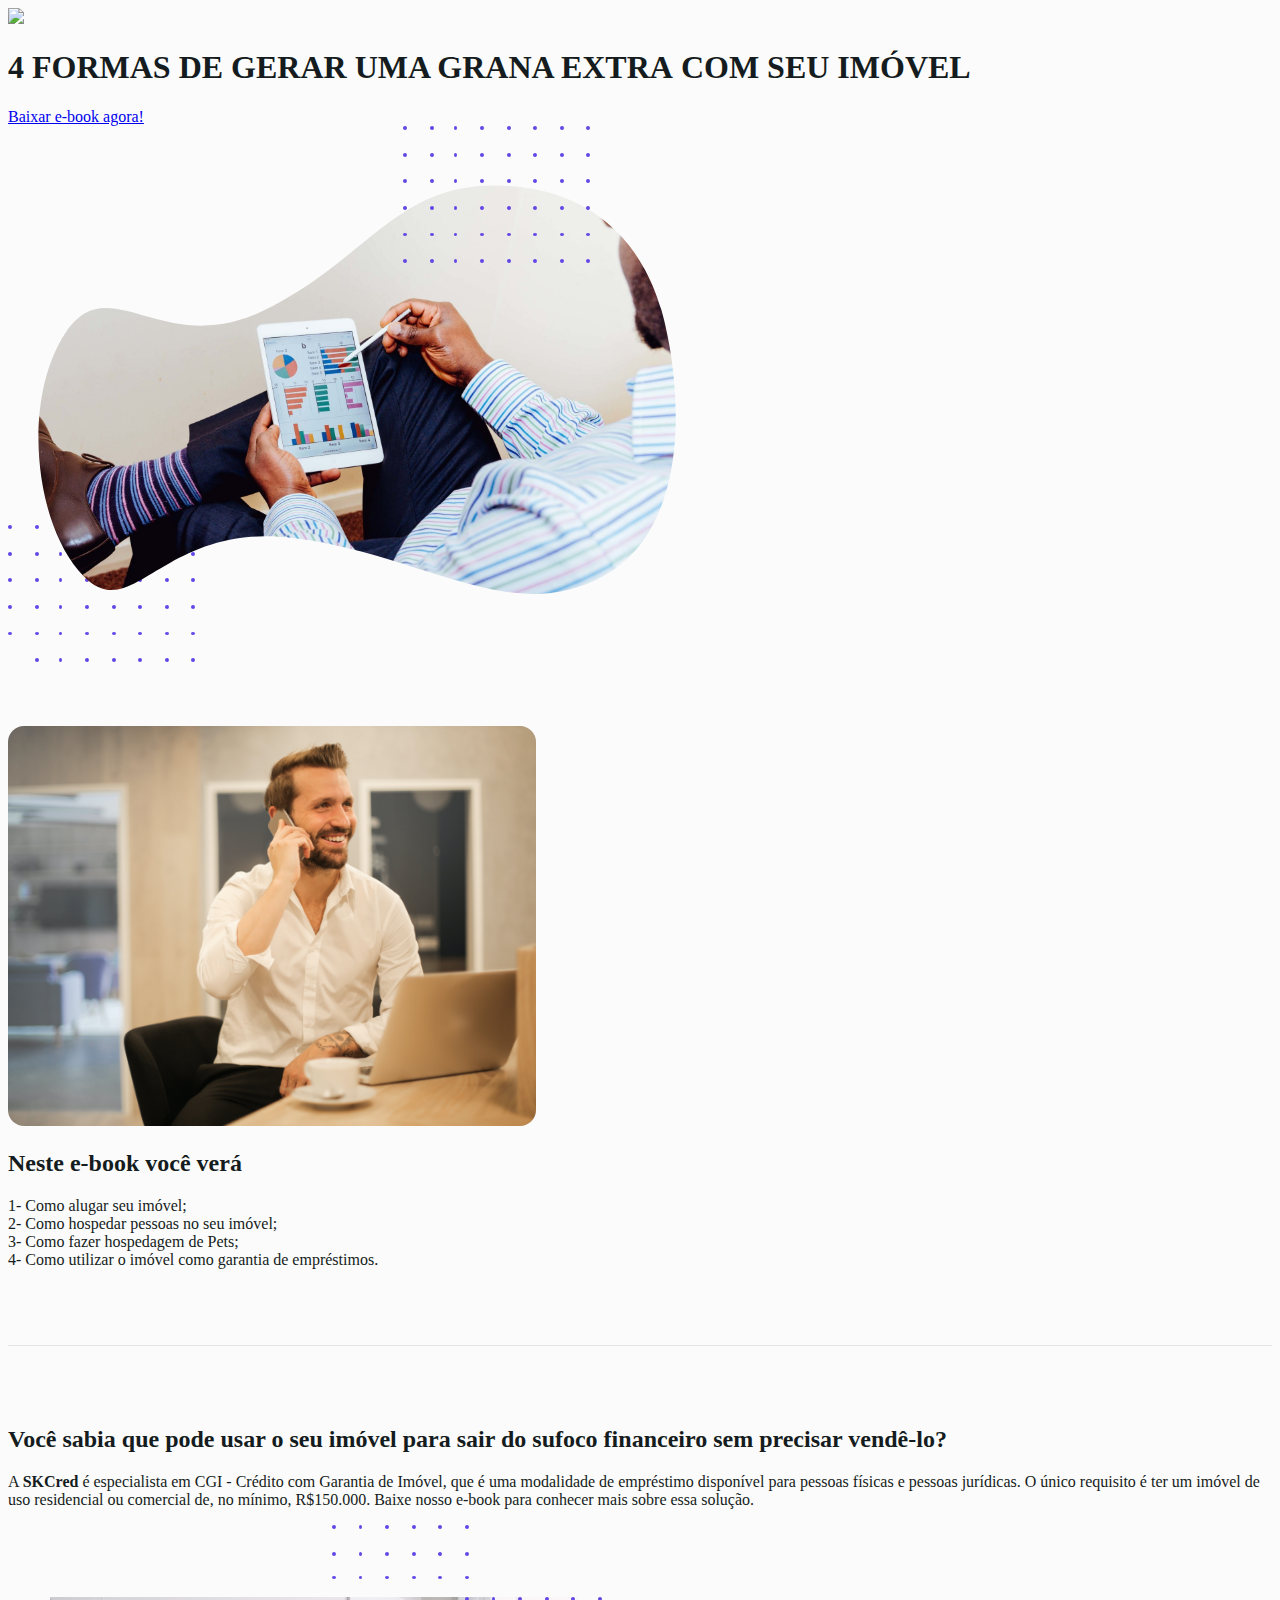
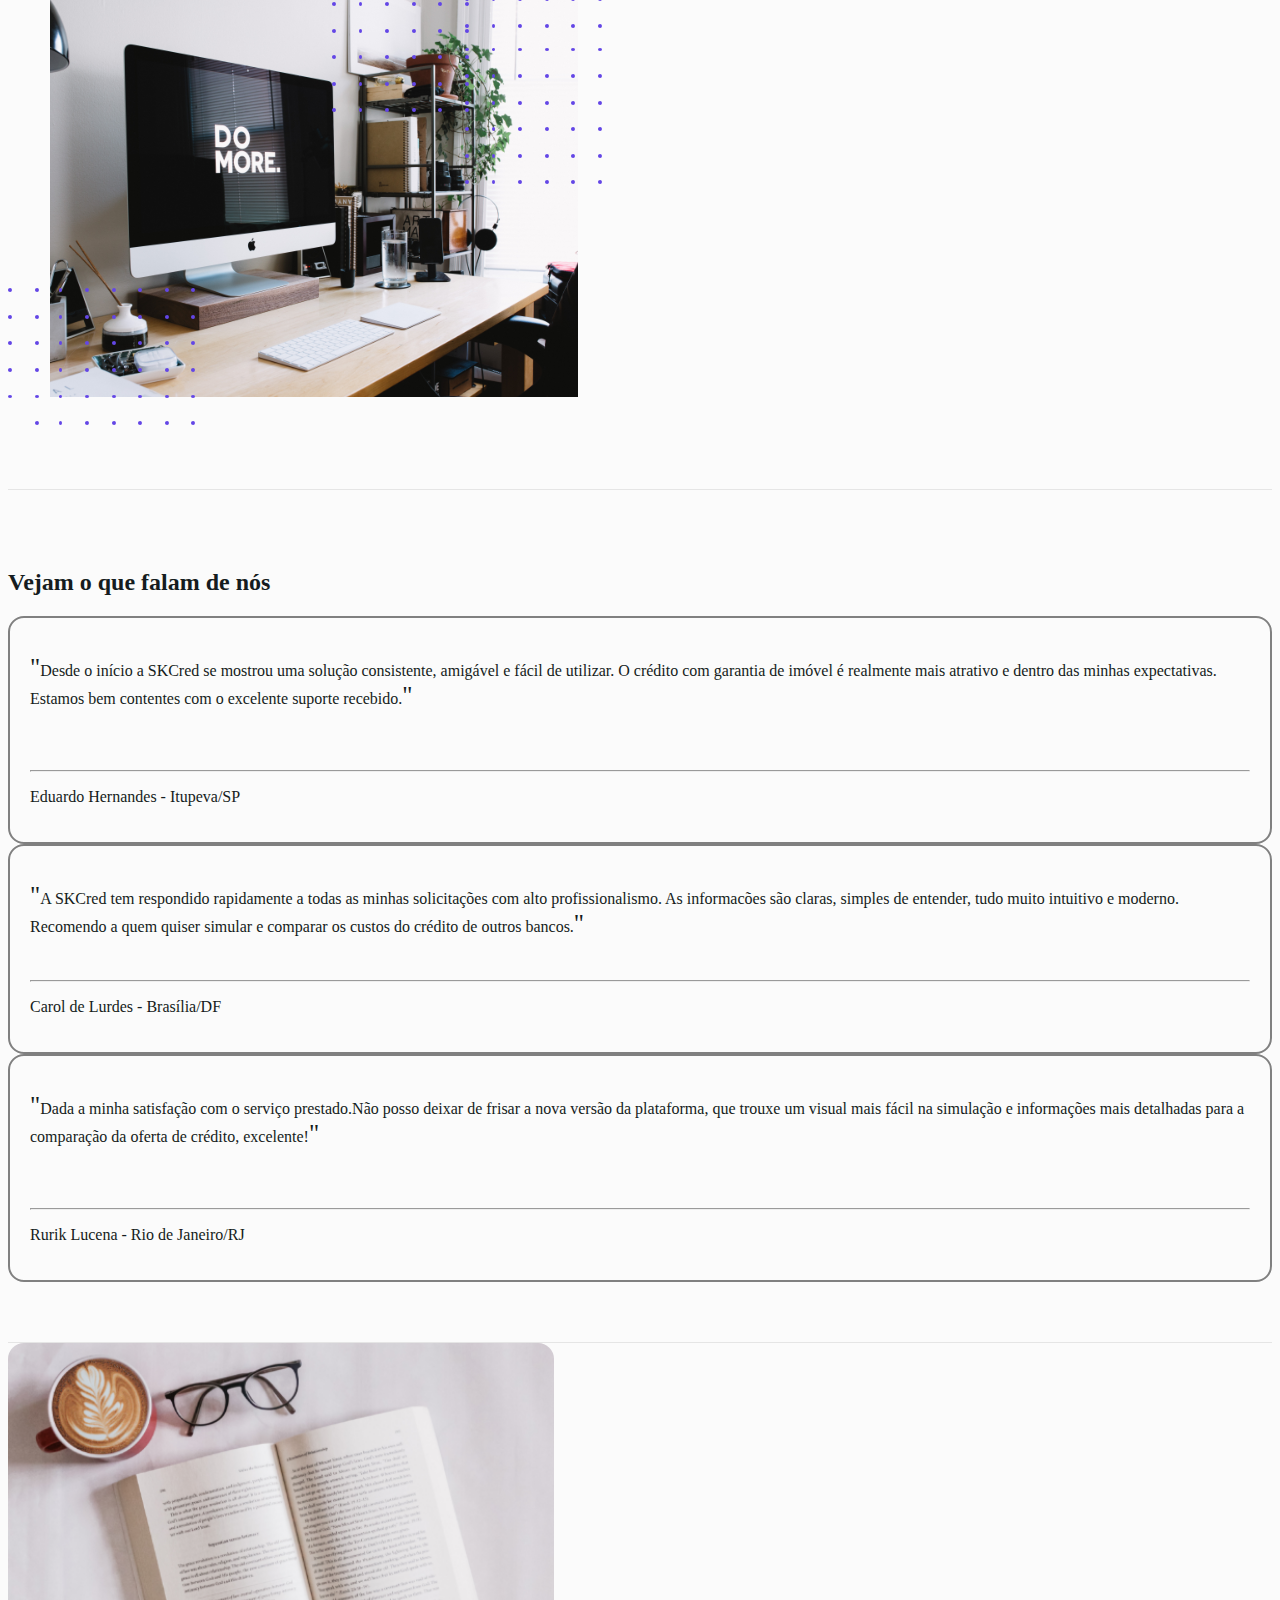
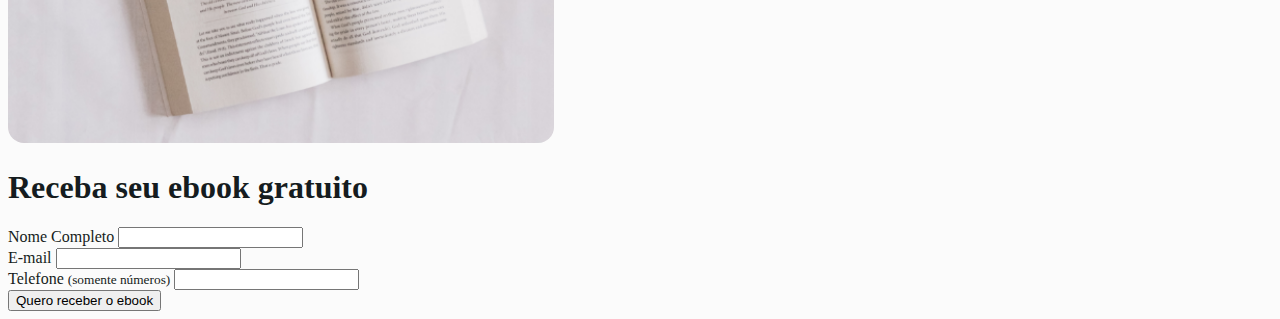
==== index.html @ ee650f60 "teste" ====
<!DOCTYPE html>
<html lang="pt-br">
<head>
	<meta charset="utf-8">
	<title>Crédito imobiliário rápido e descomplicado | SKCred</title>
	<meta name="description" content="Tenha acesso a crédito de forma fácil e inteligente. Conheça a SKCred e veja com você pode conseguir um dinheiro extra através do crédito imobiliário!">
	<meta name="viewport" content="width=device-width, initial-scale=1.0, shrink-to-fit=no">
	<meta name="keywords" content="Crédito imobiliário, dinheiro extra, grana extra">
	<meta name="author" content="Skaar">
	<meta property="og:type" content="article">
	<meta property="og:title" content="Crédito imobiliário rápido e descomplicado | SKCred">
	<meta property="og:site_name" content="skcred">
	<meta property="og:url" content="https://www.skcred.com.br/">
	<meta property="og:image" content="https://www.skcred.com.br/img/foto-topo-home.png">
	<meta property="og:image" content="https://www.skcred.com.br/img/note.png">
	<meta property="og:image" content="https://www.skcred.com.br/img/Foto3.png">
	<meta property="article:author" content="">
	<meta itemprop="url" content="https://www.skcred.com.br/img/foto-topo-home.png">
	<meta itemprop="url" content="img/foto-topo-home.png">
		
	<!-- Estilo CSS -->
	<link rel="stylesheet" type="text/css" href="css/estilo.css">
	
	<!--Bootstrap CSS-->
	<link rel="stylesheet" href="https://stackpath.bootstrapcdn.com/bootstrap/4.5.0/css/bootstrap.min.css" integrity="sha384-9aIt2nRpC12Uk9gS9baDl411NQApFmC26EwAOH8WgZl5MYYxFfc+NcPb1dKGj7Sk" crossorigin="anonymous">

    <!--Tags Localização - hreflang-->
	<link rel="alternate" href="https://skcred.com.br" hreflang="pt-br" />
	<link rel="alternate" href="https://skcred.com.br" hreflang="x-default" />
	
	<!--Tags Canonical-->
	<link rel=“canonical” href=”https://skcred.com.br”/>
	<!-- Google Tag Manager -->
	<script>(function(w,d,s,l,i){w[l]=w[l]||[];w[l].push({'gtm.start':
	new Date().getTime(),event:'gtm.js'});var f=d.getElementsByTagName(s)[0],
	j=d.createElement(s),dl=l!='dataLayer'?'&l='+l:'';j.async=true;j.src=
	'https://www.googletagmanager.com/gtm.js?id=%27+i+dl;f.parentNode.insertBefore(j,f);
	})(window,document,'script','dataLayer','GTM-MB5NFTQ');</script>
	<!-- End Google Tag Manager -->

	<!-- Facebook Pixel Code -->
	<script>
	!function(f,b,e,v,n,t,s)
	{if(f.fbq)return;n=f.fbq=function(){n.callMethod?
	n.callMethod.apply(n,arguments):n.queue.push(arguments)};
	if(!f._fbq)f._fbq=n;n.push=n;n.loaded=!0;n.version='2.0';
	n.queue=[];t=b.createElement(e);t.async=!0;
	t.src=v;s=b.getElementsByTagName(e)[0];
	s.parentNode.insertBefore(t,s)}(window, document,'script',
	'https://connect.facebook.net/en_US/fbevents.js%27);
	fbq('init', '300374691382749');
	fbq('track', 'PageView');
	</script>
	<noscript><img height="1" width="1" style="display:none"
		src="https://www.facebook.com/tr?id=300374691382749&ev=PageView&noscript=1"
	/></noscript>
	<!-- End Facebook Pixel Code --> 

</head>


<body id="bg">
	
	<!--Google Tag Manager (noscript)-->
	<noscript><iframe src="https://www.googletagmanager.com/ns.html?id=GTM-MB5NFTQ"
	height="0" width="0" style="display:none;visibility:hidden"></iframe></noscript>
	<!--End Google Tag Manager (noscript)-->

	<header>
		<nav class="navbar navbar-expand-sm navbar-light">
			<div class="container">
				<a href="" class="navbar-brand">
					<img itemprop="logo" src="img/logo-skcred-web.png" width="142">
				</a>
				<!--<button class="navbar-toggler" data-toggle="collapse" data-target="#nav-target1"> <span class="navbar-toggler-icon"></span></button>-->
								
			</div>	
		</nav>	
	</header><!--fim cabeçalho-->
	
	<section id="capa" ><!--inicio section capa-->
		<div itemscope itemtype="http://schema.org/NewsArticle"></div>
			<div class="container">
				<div class="row">
					<div class="col-md-6 d-flex"><!--inicio textos section capa-->
						<div class="align-self-center">
							<h1 itemprop="headline" class="display-4 mt-3" >4 Formas de <strong>gerar uma grana extra</strong> com seu imóvel</h1>
							<a class="btn btn-primary mb-4" href="#formulario"> Baixar e-book agora!</a>
						</div>
					</div>
					<div class="col-md-6 d-none d-md-block mb-2">
						<img src="img/imagem_capa.png" alt="4 formas de gerar dinheiro extra usando seu imóvel" class="img-fluid">
					</div>
				</div>
			</div>	
	</section><!--/section capa-->
	
	<section class="caixa">
    	<div class="container">
	    	<div class="row">
		       		<div class="col-md-6 d-none d-md-block">
		    			<img src="img/confianca.png" alt="e-book SKcred" class="img-fluid">
		    	    </div>
		    	<div class="col-md-6 d-flex corfundo2">    
		    		<div class="align-self-center ">
			    		<h2>Neste e-book você verá</h2>
			    		<p class="lead">1- Como alugar seu imóvel;<br>2- Como hospedar pessoas no seu imóvel;<br>3- Como fazer hospedagem de Pets;<br>4- Como utilizar o imóvel como garantia de empréstimos. </p>
             			
		    	</div>
			</div>
    	</div>	
    </section><!--/section third-->
    

	<section class="caixa"><!--section secondary-->
    	<div class="container">
	    	<div class="row">
		    	<div class="col-md-6 d-flex">
		    		<div class="align-self-center">
			    		<h2>Você sabia que pode usar o seu imóvel para sair do sufoco financeiro sem precisar vendê-lo?</h2>
			    		<p class="lead">A <span itemprop="name"><strong>SKCred</strong></span> é especialista em CGI - Crédito com Garantia de Imóvel, que é uma modalidade de empréstimo disponível para pessoas físicas	e pessoas jurídicas. O único requisito é ter um imóvel de uso residencial ou comercial de, no mínimo, R$150.000. Baixe nosso e-book para conhecer mais sobre essa solução. </p>
			    	</div>
		    	</div>
				<div class="col-md-6 d-none d-md-block">
					<img src="img/imagem_note.png" alt="faça uma dinheiro extra utilizando o crédito imobiliário" class="img-fluid">					
		    	</div>
	    	</div>
    	</div>	
    </section><!--/section secondary -->
    
 	
    <section class="caixa">
		<div class="container">
			<h2 class="d-flex justify-content-center display-4 mb-4">Vejam o que falam de nós</h2>
	    	<div class="row d-flex justify-content-between">
	    			
	    	<div class="col-md depoimento mt-2 mr-2">
	    		<p><span class="aspas">"</span>Desde o início a SKCred se mostrou uma solução consistente, amigável e fácil de utilizar. O crédito com garantia de imóvel é realmente mais atrativo e dentro das minhas expectativas. Estamos bem contentes com o excelente suporte recebido.<span class="aspas">"</span></p>
	    		<br><br><hr>
	    		<p class="lead">Eduardo Hernandes - Itupeva/SP</p>
	    	</div>
	    			
	    	<div class="col-md depoimento mt-2 mr-2">
	    		<p><span class="aspas">"</span>A SKCred tem respondido rapidamente a todas as minhas solicitações com alto profissionalismo. As informacões são claras, simples de entender, tudo muito intuitivo e moderno. Recomendo a quem quiser simular e comparar os custos do crédito de outros bancos.<span class="aspas">"</span></p>
	    			<br><hr>
				<p class="lead">Carol de Lurdes - Brasília/DF</p>
	    	</div>
	    			
	    	<div class="col-md depoimento  mt-2 mr-2 ">
	    		<p><span class="aspas">"</span>Dada a minha satisfação com o serviço prestado.Não posso deixar de frisar a nova versão da plataforma, que trouxe um visual mais fácil na simulação e informações mais detalhadas para a comparação da oferta de crédito, excelente!<span class="aspas">"</span></p>
	    			<br><br><hr>
	    		<p class="lead">Rurik Lucena - Rio de Janeiro/RJ</p>
	    	</div>
		</div>
    </section><!--fim section recursos-->
    
	<footer class="mb-4">
		<div id="formulario" class="container">
			<div class="row mt-4">
				<div class="col-md-6 d-none d-md-block mb-2"><!--inicio textos section capa-->
					<div class="align-self-center">
						<img src="img/e-book.png" alt="e-book SKcred" class="img-fluid" height="400px" />   
					</div>
				</div><!--fim textos section-->
				<div class="col-md-6 d-flex">
				<form class="save-ebook" method="POST" action="https://smtl.gama.academy/leads/7f2b6f22-dcac-11ea-91f1-99fb0c9231dc" name="contact" data-netlify="true" >
					<h1 class="mt-2"> Receba seu ebook gratuito</h1>
					<div class="input-block">
					<label for="name">Nome Completo</label>
					<input
						class="form-control"
						name="name"
						type="text"
						pattern="^\D{2,}\s[\D\s]{2,}$"
						title="Digite seu nome completo"
						required
					/>
					</div>
					<div class="input=block">
					<label for="email">E-mail</label>
					<input
						class="form-control"
						name="email"
						type="email"
						title="Digite um email válido"
						required
					/>
					</div>
					<div class="input-block">
						<label for="telefone">Telefone <small>(somente números)</small></label>
						<input
							class="form-control"
							name="telefone"
							type="number"
							title="Digite um Número de Telefone Válido"
							required
						/>
					</div>
					<input name="redirectTo" type="hidden" value="https://www.skcred.com.br/thank-you.html" />
					<button class="btn btn-info mt-3" type="submit">Quero receber o ebook</button>
				</form>
			</div>	
		</div>
	</footer>
		
		

<!--Bootstrap JQuery, Popper e JavaScript-->
<script src="https://code.jquery.com/jquery-3.5.1.slim.min.js" integrity="sha384-DfXdz2htPH0lsSSs5nCTpuj/zy4C+OGpamoFVy38MVBnE+IbbVYUew+OrCXaRkfj" crossorigin="anonymous"></script>
<script src="https://cdn.jsdelivr.net/npm/popper.js@1.16.0/dist/umd/popper.min.js" integrity="sha384-Q6E9RHvbIyZFJoft+2mJbHaEWldlvI9IOYy5n3zV9zzTtmI3UksdQRVvoxMfooAo" crossorigin="anonymous"></script>
<script src="https://stackpath.bootstrapcdn.com/bootstrap/4.5.0/js/bootstrap.min.js" integrity="sha384-OgVRvuATP1z7JjHLkuOU7Xw704+h835Lr+6QL9UvYjZE3Ipu6Tp75j7Bh/kR0JKI" crossorigin="anonymous"></script>
</body>
</html>
---- css/estilo.css ----
@import url('https://fonts.googleapis.com/css2?family=Montserrat:wght@100&display=swap');

font-family: 'Montserrat', sans-serif; font-weight: 300; 
h1, h2, h3, h4, h5, h6 { 
	font-family: 'Alata', sans-serif; letter-spacing: -0.05em; 
}
#bg { 
	background-color: #FBFBFB;
	color: #151C20;
}

.img-fluid, .depoimento { border-radius: 1em; }


#capa h1 { text-transform: uppercase;}

.caixa {
	padding: 60px 0;
	border-bottom: 1px solid #e5e5e5;
}

.depoimento{
	border: 2px solid grey;
	padding: 20px;
}

.aspas{
	font-size: 25px;
}

.altura {
	height: 400px;
}
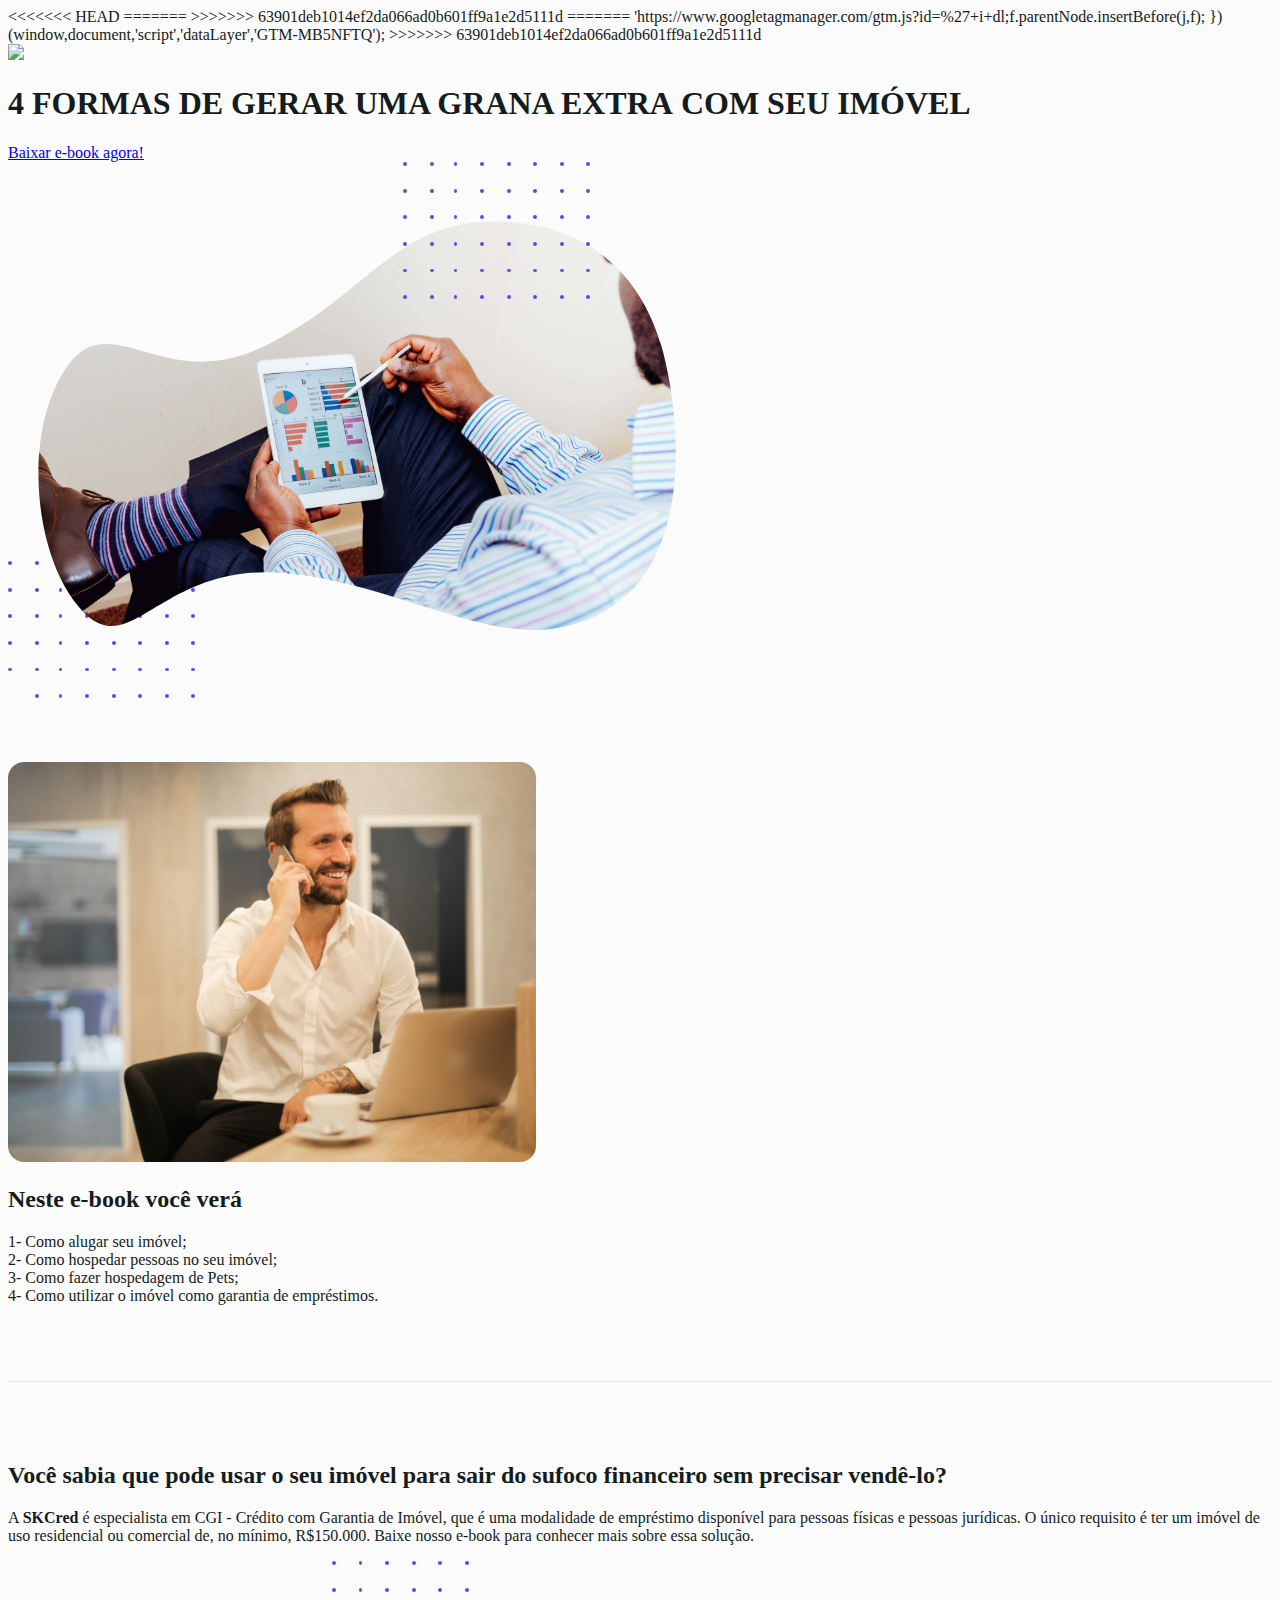
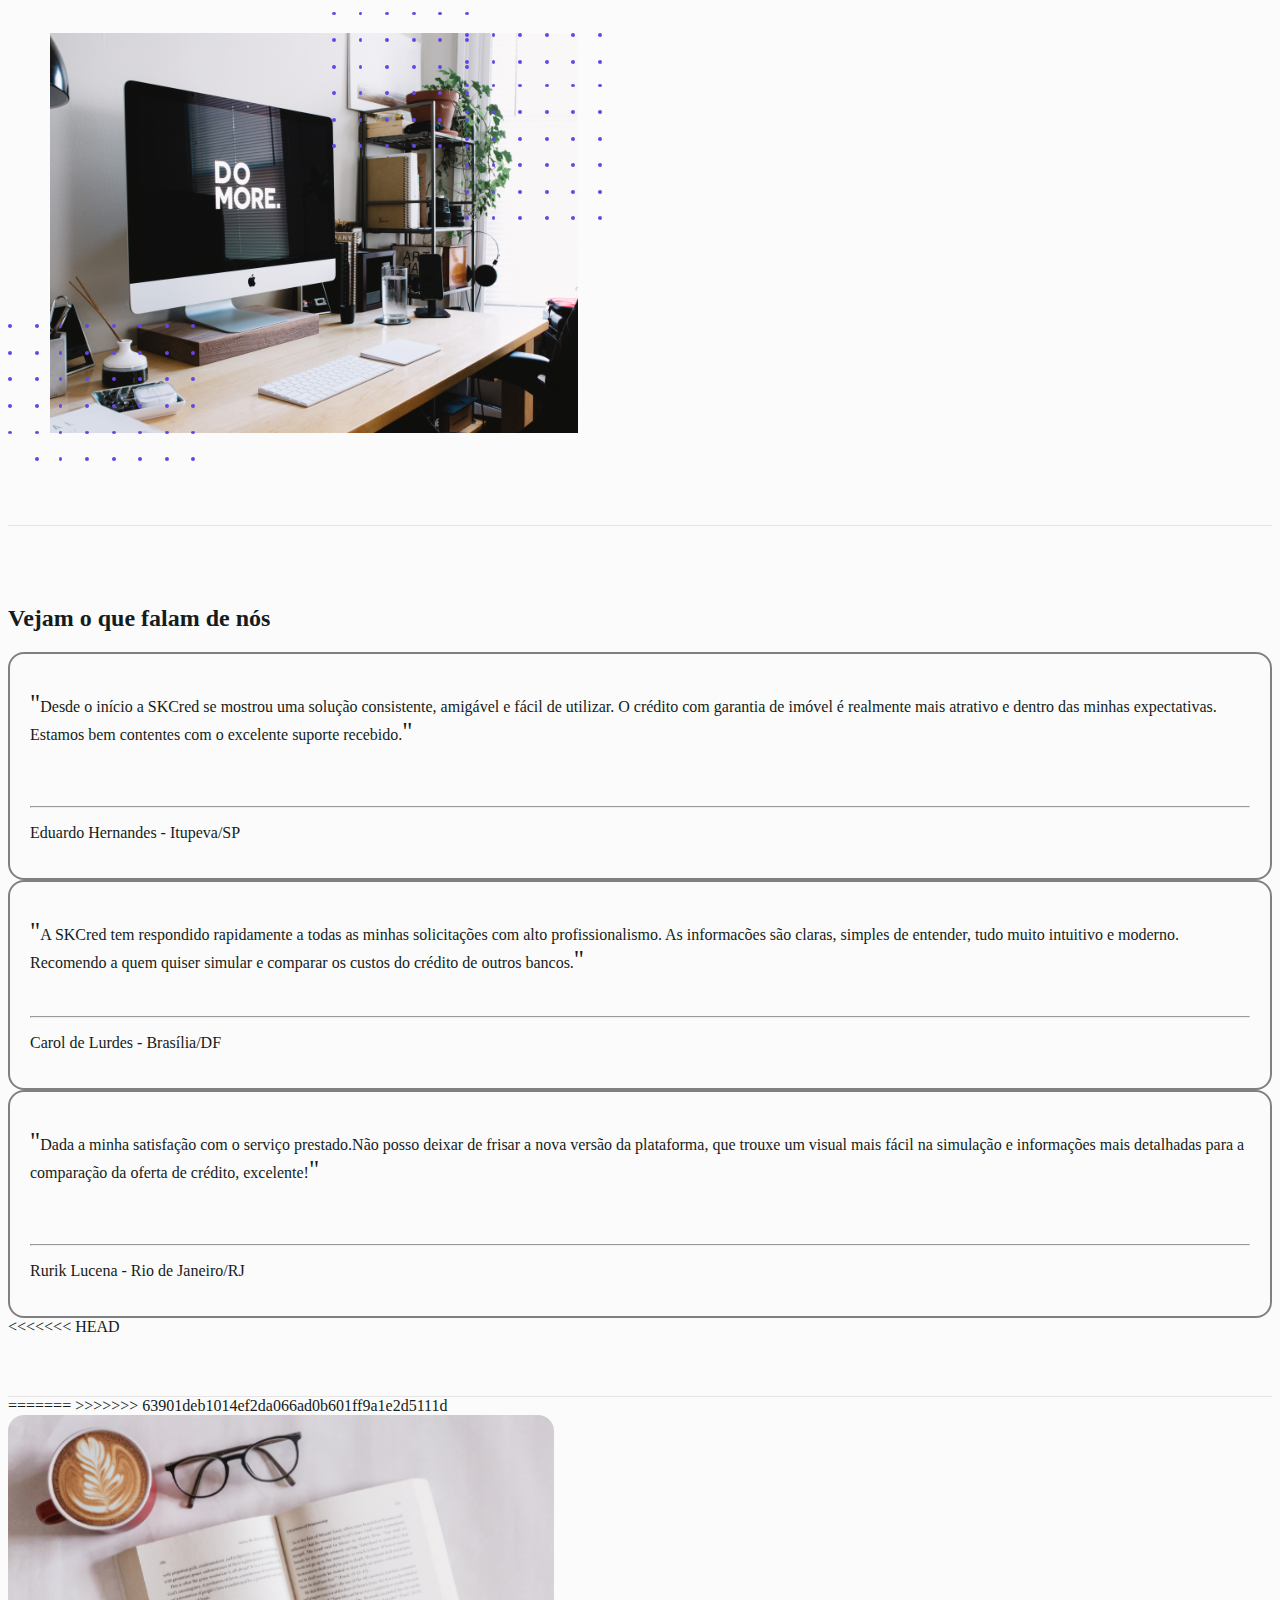
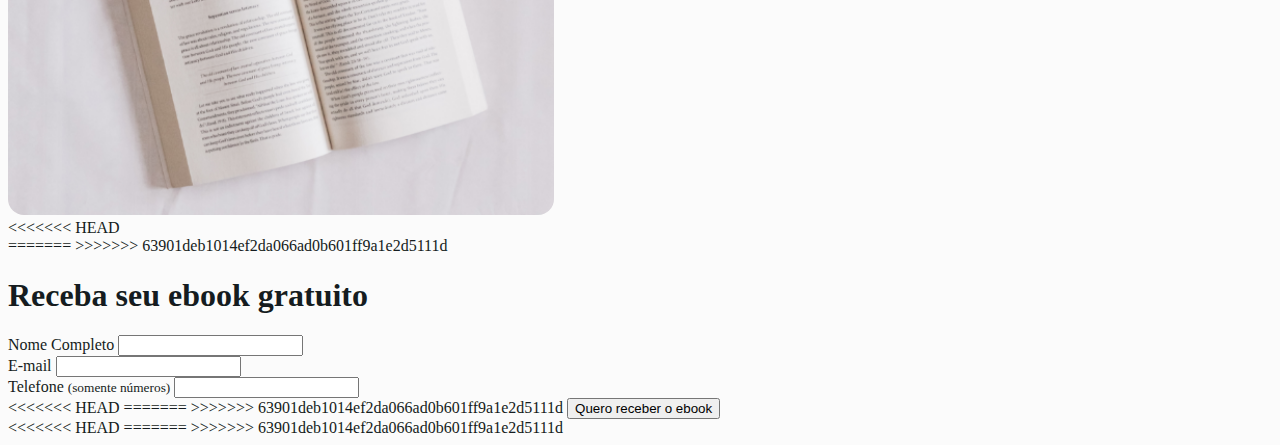
==== commit 1d0fef2b: "teste" ====
--- a/index.html
+++ b/index.html
@@ -24,16 +24,39 @@
 	<!--Bootstrap CSS-->
 	<link rel="stylesheet" href="https://stackpath.bootstrapcdn.com/bootstrap/4.5.0/css/bootstrap.min.css" integrity="sha384-9aIt2nRpC12Uk9gS9baDl411NQApFmC26EwAOH8WgZl5MYYxFfc+NcPb1dKGj7Sk" crossorigin="anonymous">
 
+<<<<<<< HEAD
+=======
     <!--Tags Localização - hreflang-->
 	<link rel="alternate" href="https://skcred.com.br" hreflang="pt-br" />
 	<link rel="alternate" href="https://skcred.com.br" hreflang="x-default" />
 	
 	<!--Tags Canonical-->
 	<link rel=“canonical” href=”https://skcred.com.br”/>
+>>>>>>> 63901deb1014ef2da066ad0b601ff9a1e2d5111d
 	<!-- Google Tag Manager -->
 	<script>(function(w,d,s,l,i){w[l]=w[l]||[];w[l].push({'gtm.start':
 	new Date().getTime(),event:'gtm.js'});var f=d.getElementsByTagName(s)[0],
 	j=d.createElement(s),dl=l!='dataLayer'?'&l='+l:'';j.async=true;j.src=
+<<<<<<< HEAD
+	'https://www.googletagmanager.com/gtm.js?id='+i+dl;f.parentNode.insertBefore(j,f);
+	})(window,document,'script','dataLayer','GTM-MB5NFTQ');</script>
+	<!-- End Google Tag Manager -->
+
+    <!--Tags Localização - hreflang-->
+	<link rel="alternate" href="https://skcred.com.br" hreflang="pt-br" />
+	<link rel="alternate" href="https://skcred.com.br" hreflang="x-default" />
+	
+	<!--Tags Canonical-->
+	<link rel=“canonical” href=”https://skcred.com.br”/>
+	
+</head>
+	<body id="bg">
+		<!-- Google Tag Manager (noscript) -->
+		<noscript><iframe src="https://www.googletagmanager.com/ns.html?id=GTM-MB5NFTQ"
+		height="0" width="0" style="display:none;visibility:hidden"></iframe></noscript>
+		<!-- End Google Tag Manager (noscript) -->
+
+=======
 	'https://www.googletagmanager.com/gtm.js?id=%27+i+dl;f.parentNode.insertBefore(j,f);
 	})(window,document,'script','dataLayer','GTM-MB5NFTQ');</script>
 	<!-- End Google Tag Manager -->
@@ -66,6 +89,7 @@
 	height="0" width="0" style="display:none;visibility:hidden"></iframe></noscript>
 	<!--End Google Tag Manager (noscript)-->
 
+>>>>>>> 63901deb1014ef2da066ad0b601ff9a1e2d5111d
 	<header>
 		<nav class="navbar navbar-expand-sm navbar-light">
 			<div class="container">
@@ -151,9 +175,16 @@
 	    			<br><br><hr>
 	    		<p class="lead">Rurik Lucena - Rio de Janeiro/RJ</p>
 	    	</div>
+<<<<<<< HEAD
+    	</div>
+	</section><!--fim section recursos-->
+		
+
+=======
 		</div>
     </section><!--fim section recursos-->
     
+>>>>>>> 63901deb1014ef2da066ad0b601ff9a1e2d5111d
 	<footer class="mb-4">
 		<div id="formulario" class="container">
 			<div class="row mt-4">
@@ -163,7 +194,12 @@
 					</div>
 				</div><!--fim textos section-->
 				<div class="col-md-6 d-flex">
-				<form class="save-ebook" method="POST" action="https://smtl.gama.academy/leads/7f2b6f22-dcac-11ea-91f1-99fb0c9231dc" name="contact" data-netlify="true" >
+<<<<<<< HEAD
+				<form class="save-ebook" method="POST" action="https://smtl.gama.academy/leads/7f2b6f22-dcac-11ea-91f1-99fb0c9231dc" name="contact" netlify >
+=======
+				<form class="save-ebook" method="POST" action="https://smtl.gama.academy/leads/7f2b6f22-dcac-11ea-91f1-99fb0c9231dc" name="contact" data-netlify="true">
+					<script src="subscription-created.js"></script>
+>>>>>>> 63901deb1014ef2da066ad0b601ff9a1e2d5111d
 					<h1 class="mt-2"> Receba seu ebook gratuito</h1>
 					<div class="input-block">
 					<label for="name">Nome Completo</label>
@@ -196,7 +232,11 @@
 							required
 						/>
 					</div>
+<<<<<<< HEAD
+					<input name="redirectTo" type="hidden" value="www.skcred.com.br/thank-you.html" />
+=======
 					<input name="redirectTo" type="hidden" value="https://www.skcred.com.br/thank-you.html" />
+>>>>>>> 63901deb1014ef2da066ad0b601ff9a1e2d5111d
 					<button class="btn btn-info mt-3" type="submit">Quero receber o ebook</button>
 				</form>
 			</div>	
@@ -204,10 +244,19 @@
 	</footer>
 		
 		
+<<<<<<< HEAD
+	<!--Bootstrap JQuery, Popper e JavaScript-->
+	<script src="https://code.jquery.com/jquery-3.5.1.slim.min.js" integrity="sha384-DfXdz2htPH0lsSSs5nCTpuj/zy4C+OGpamoFVy38MVBnE+IbbVYUew+OrCXaRkfj" crossorigin="anonymous"></script>
+	<script src="https://cdn.jsdelivr.net/npm/popper.js@1.16.0/dist/umd/popper.min.js" integrity="sha384-Q6E9RHvbIyZFJoft+2mJbHaEWldlvI9IOYy5n3zV9zzTtmI3UksdQRVvoxMfooAo" crossorigin="anonymous"></script>
+	<script src="https://stackpath.bootstrapcdn.com/bootstrap/4.5.0/js/bootstrap.min.js" integrity="sha384-OgVRvuATP1z7JjHLkuOU7Xw704+h835Lr+6QL9UvYjZE3Ipu6Tp75j7Bh/kR0JKI" crossorigin="anonymous"></script>
+    
+ </body>
+=======
 
 <!--Bootstrap JQuery, Popper e JavaScript-->
 <script src="https://code.jquery.com/jquery-3.5.1.slim.min.js" integrity="sha384-DfXdz2htPH0lsSSs5nCTpuj/zy4C+OGpamoFVy38MVBnE+IbbVYUew+OrCXaRkfj" crossorigin="anonymous"></script>
 <script src="https://cdn.jsdelivr.net/npm/popper.js@1.16.0/dist/umd/popper.min.js" integrity="sha384-Q6E9RHvbIyZFJoft+2mJbHaEWldlvI9IOYy5n3zV9zzTtmI3UksdQRVvoxMfooAo" crossorigin="anonymous"></script>
 <script src="https://stackpath.bootstrapcdn.com/bootstrap/4.5.0/js/bootstrap.min.js" integrity="sha384-OgVRvuATP1z7JjHLkuOU7Xw704+h835Lr+6QL9UvYjZE3Ipu6Tp75j7Bh/kR0JKI" crossorigin="anonymous"></script>
 </body>
+>>>>>>> 63901deb1014ef2da066ad0b601ff9a1e2d5111d
 </html>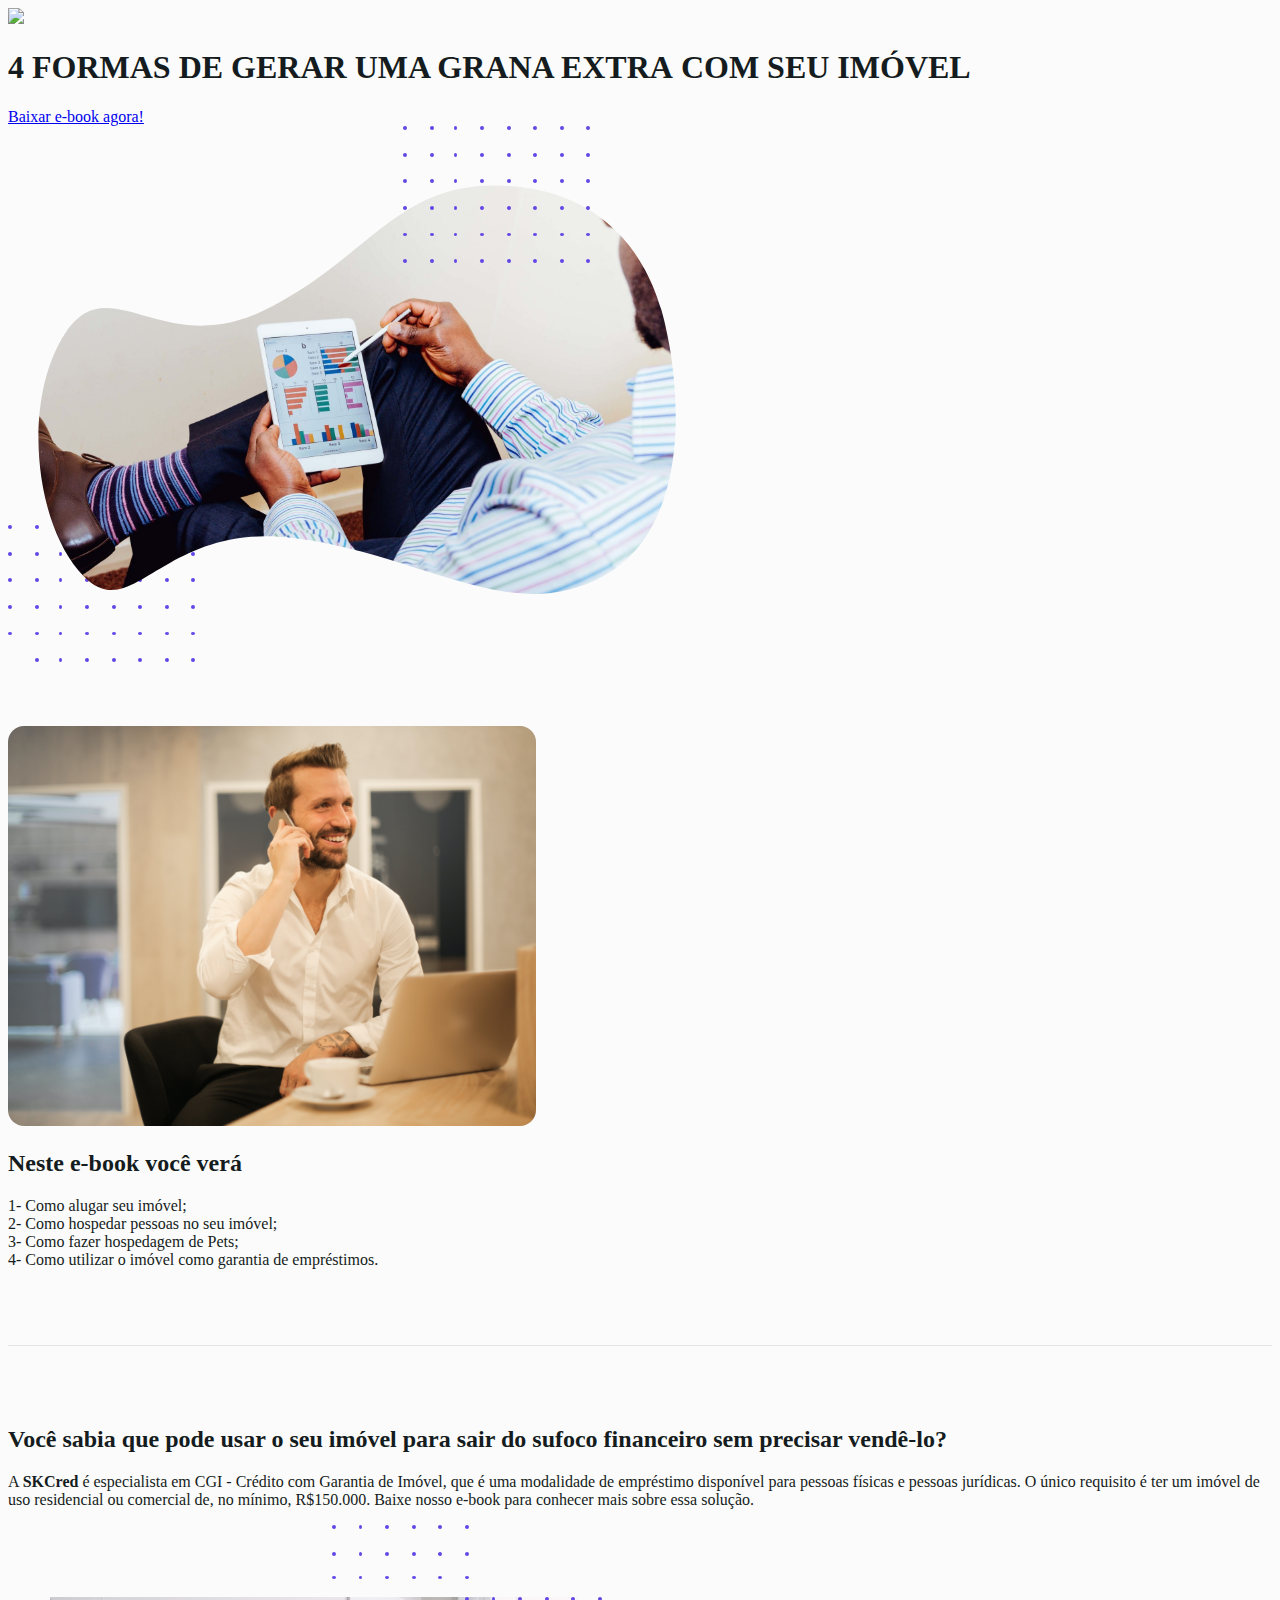
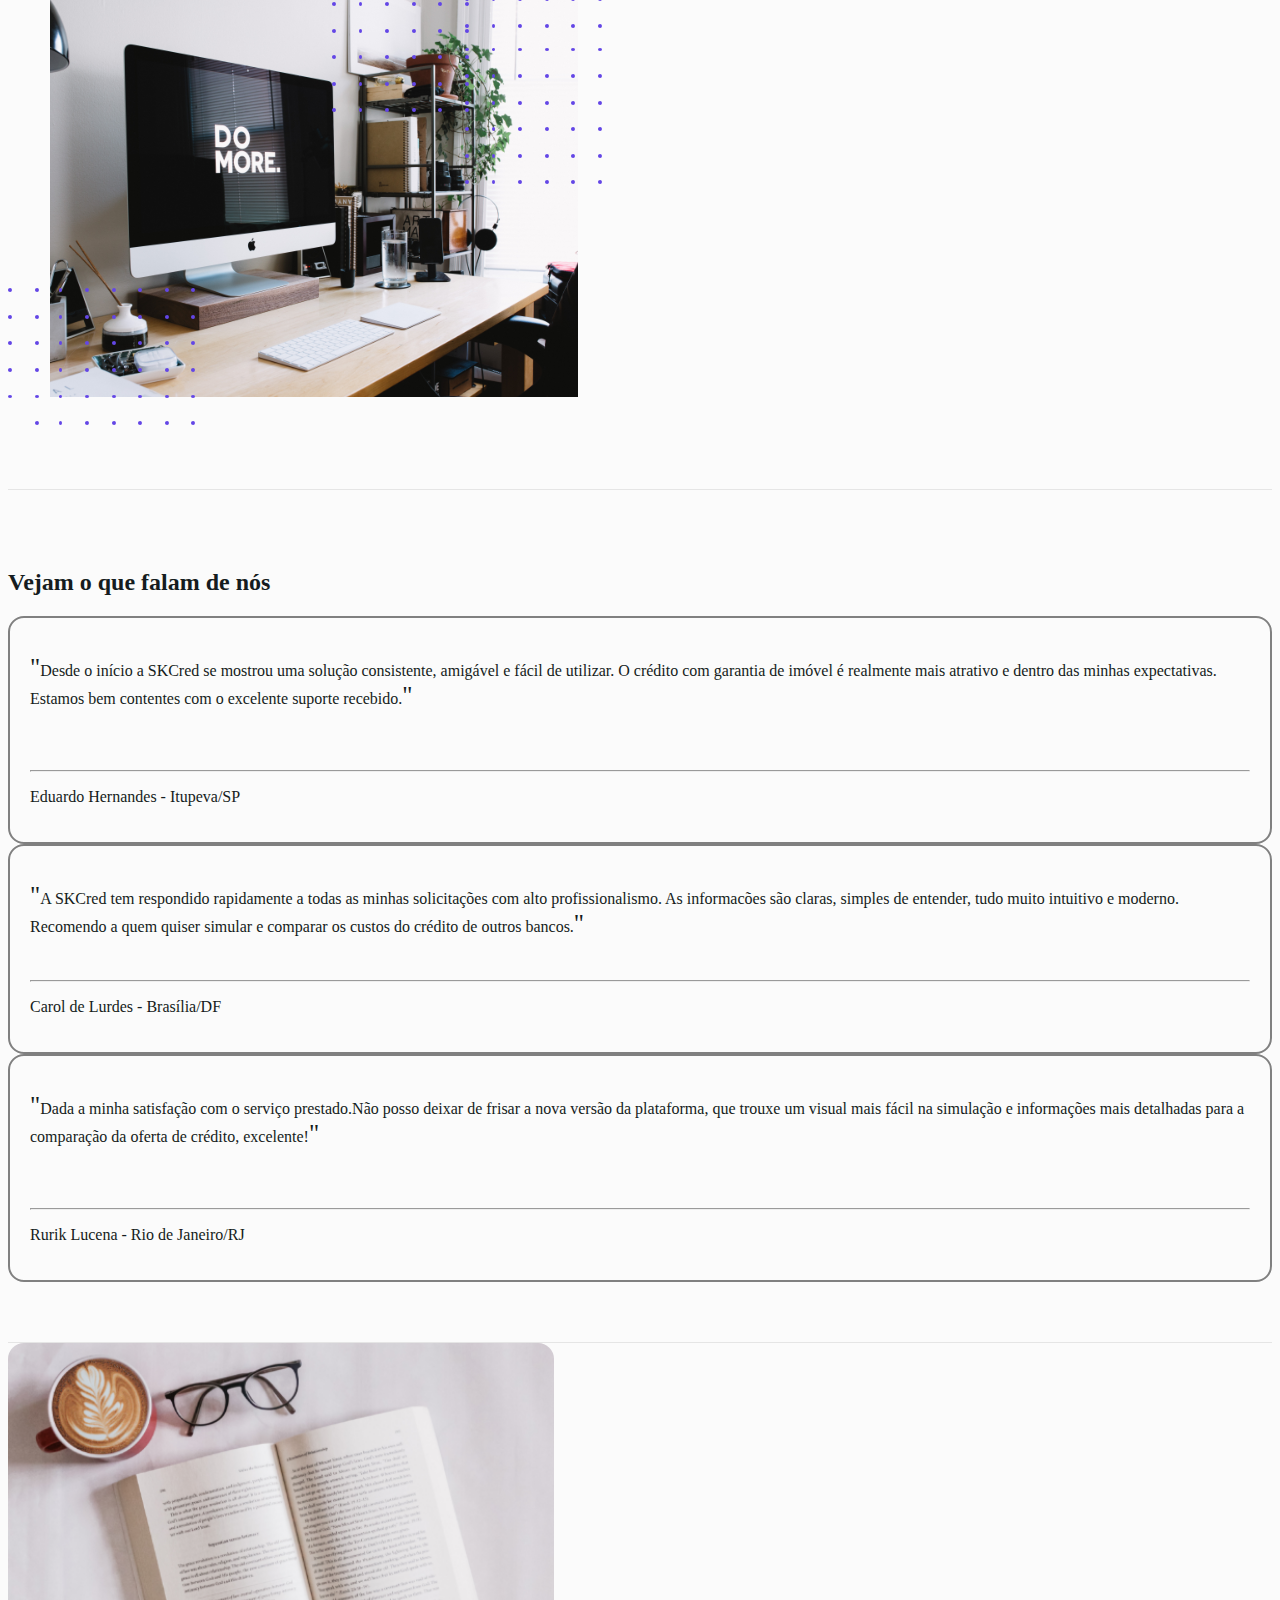
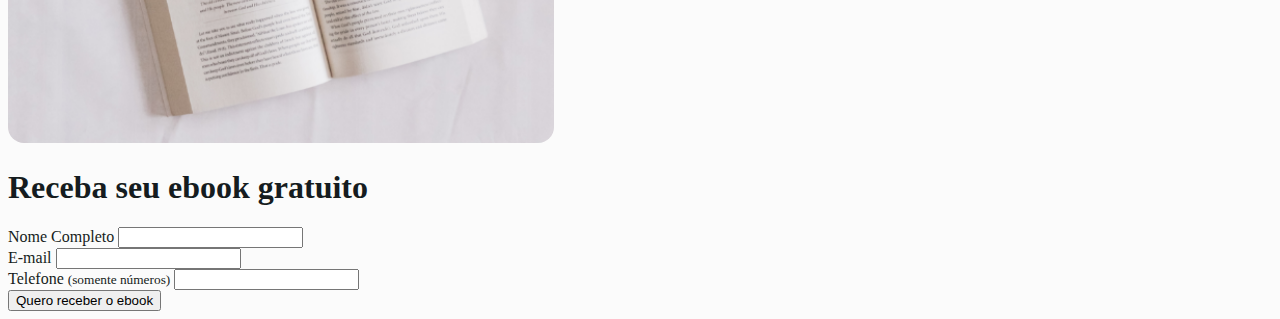
==== commit b2ade57d: "fixing bugs" ====
--- a/index.html
+++ b/index.html
@@ -24,20 +24,10 @@
 	<!--Bootstrap CSS-->
 	<link rel="stylesheet" href="https://stackpath.bootstrapcdn.com/bootstrap/4.5.0/css/bootstrap.min.css" integrity="sha384-9aIt2nRpC12Uk9gS9baDl411NQApFmC26EwAOH8WgZl5MYYxFfc+NcPb1dKGj7Sk" crossorigin="anonymous">
 
-<<<<<<< HEAD
-=======
-    <!--Tags Localização - hreflang-->
-	<link rel="alternate" href="https://skcred.com.br" hreflang="pt-br" />
-	<link rel="alternate" href="https://skcred.com.br" hreflang="x-default" />
-	
-	<!--Tags Canonical-->
-	<link rel=“canonical” href=”https://skcred.com.br”/>
->>>>>>> 63901deb1014ef2da066ad0b601ff9a1e2d5111d
 	<!-- Google Tag Manager -->
 	<script>(function(w,d,s,l,i){w[l]=w[l]||[];w[l].push({'gtm.start':
 	new Date().getTime(),event:'gtm.js'});var f=d.getElementsByTagName(s)[0],
 	j=d.createElement(s),dl=l!='dataLayer'?'&l='+l:'';j.async=true;j.src=
-<<<<<<< HEAD
 	'https://www.googletagmanager.com/gtm.js?id='+i+dl;f.parentNode.insertBefore(j,f);
 	})(window,document,'script','dataLayer','GTM-MB5NFTQ');</script>
 	<!-- End Google Tag Manager -->
@@ -48,7 +38,7 @@
 	
 	<!--Tags Canonical-->
 	<link rel=“canonical” href=”https://skcred.com.br”/>
-	
+
 </head>
 	<body id="bg">
 		<!-- Google Tag Manager (noscript) -->
@@ -56,40 +46,6 @@
 		height="0" width="0" style="display:none;visibility:hidden"></iframe></noscript>
 		<!-- End Google Tag Manager (noscript) -->
 
-=======
-	'https://www.googletagmanager.com/gtm.js?id=%27+i+dl;f.parentNode.insertBefore(j,f);
-	})(window,document,'script','dataLayer','GTM-MB5NFTQ');</script>
-	<!-- End Google Tag Manager -->
-
-	<!-- Facebook Pixel Code -->
-	<script>
-	!function(f,b,e,v,n,t,s)
-	{if(f.fbq)return;n=f.fbq=function(){n.callMethod?
-	n.callMethod.apply(n,arguments):n.queue.push(arguments)};
-	if(!f._fbq)f._fbq=n;n.push=n;n.loaded=!0;n.version='2.0';
-	n.queue=[];t=b.createElement(e);t.async=!0;
-	t.src=v;s=b.getElementsByTagName(e)[0];
-	s.parentNode.insertBefore(t,s)}(window, document,'script',
-	'https://connect.facebook.net/en_US/fbevents.js%27);
-	fbq('init', '300374691382749');
-	fbq('track', 'PageView');
-	</script>
-	<noscript><img height="1" width="1" style="display:none"
-		src="https://www.facebook.com/tr?id=300374691382749&ev=PageView&noscript=1"
-	/></noscript>
-	<!-- End Facebook Pixel Code --> 
-
-</head>
-
-
-<body id="bg">
-	
-	<!--Google Tag Manager (noscript)-->
-	<noscript><iframe src="https://www.googletagmanager.com/ns.html?id=GTM-MB5NFTQ"
-	height="0" width="0" style="display:none;visibility:hidden"></iframe></noscript>
-	<!--End Google Tag Manager (noscript)-->
-
->>>>>>> 63901deb1014ef2da066ad0b601ff9a1e2d5111d
 	<header>
 		<nav class="navbar navbar-expand-sm navbar-light">
 			<div class="container">
@@ -175,16 +131,10 @@
 	    			<br><br><hr>
 	    		<p class="lead">Rurik Lucena - Rio de Janeiro/RJ</p>
 	    	</div>
-<<<<<<< HEAD
     	</div>
 	</section><!--fim section recursos-->
 		
 
-=======
-		</div>
-    </section><!--fim section recursos-->
-    
->>>>>>> 63901deb1014ef2da066ad0b601ff9a1e2d5111d
 	<footer class="mb-4">
 		<div id="formulario" class="container">
 			<div class="row mt-4">
@@ -194,12 +144,7 @@
 					</div>
 				</div><!--fim textos section-->
 				<div class="col-md-6 d-flex">
-<<<<<<< HEAD
 				<form class="save-ebook" method="POST" action="https://smtl.gama.academy/leads/7f2b6f22-dcac-11ea-91f1-99fb0c9231dc" name="contact" netlify >
-=======
-				<form class="save-ebook" method="POST" action="https://smtl.gama.academy/leads/7f2b6f22-dcac-11ea-91f1-99fb0c9231dc" name="contact" data-netlify="true">
-					<script src="subscription-created.js"></script>
->>>>>>> 63901deb1014ef2da066ad0b601ff9a1e2d5111d
 					<h1 class="mt-2"> Receba seu ebook gratuito</h1>
 					<div class="input-block">
 					<label for="name">Nome Completo</label>
@@ -232,11 +177,7 @@
 							required
 						/>
 					</div>
-<<<<<<< HEAD
-					<input name="redirectTo" type="hidden" value="www.skcred.com.br/thank-you.html" />
-=======
-					<input name="redirectTo" type="hidden" value="https://www.skcred.com.br/thank-you.html" />
->>>>>>> 63901deb1014ef2da066ad0b601ff9a1e2d5111d
+					<input name="redirectTo" type="hidden" value="www.skcred.com.br/thank-you" />
 					<button class="btn btn-info mt-3" type="submit">Quero receber o ebook</button>
 				</form>
 			</div>	
@@ -244,19 +185,10 @@
 	</footer>
 		
 		
-<<<<<<< HEAD
 	<!--Bootstrap JQuery, Popper e JavaScript-->
 	<script src="https://code.jquery.com/jquery-3.5.1.slim.min.js" integrity="sha384-DfXdz2htPH0lsSSs5nCTpuj/zy4C+OGpamoFVy38MVBnE+IbbVYUew+OrCXaRkfj" crossorigin="anonymous"></script>
 	<script src="https://cdn.jsdelivr.net/npm/popper.js@1.16.0/dist/umd/popper.min.js" integrity="sha384-Q6E9RHvbIyZFJoft+2mJbHaEWldlvI9IOYy5n3zV9zzTtmI3UksdQRVvoxMfooAo" crossorigin="anonymous"></script>
 	<script src="https://stackpath.bootstrapcdn.com/bootstrap/4.5.0/js/bootstrap.min.js" integrity="sha384-OgVRvuATP1z7JjHLkuOU7Xw704+h835Lr+6QL9UvYjZE3Ipu6Tp75j7Bh/kR0JKI" crossorigin="anonymous"></script>
     
  </body>
-=======
-
-<!--Bootstrap JQuery, Popper e JavaScript-->
-<script src="https://code.jquery.com/jquery-3.5.1.slim.min.js" integrity="sha384-DfXdz2htPH0lsSSs5nCTpuj/zy4C+OGpamoFVy38MVBnE+IbbVYUew+OrCXaRkfj" crossorigin="anonymous"></script>
-<script src="https://cdn.jsdelivr.net/npm/popper.js@1.16.0/dist/umd/popper.min.js" integrity="sha384-Q6E9RHvbIyZFJoft+2mJbHaEWldlvI9IOYy5n3zV9zzTtmI3UksdQRVvoxMfooAo" crossorigin="anonymous"></script>
-<script src="https://stackpath.bootstrapcdn.com/bootstrap/4.5.0/js/bootstrap.min.js" integrity="sha384-OgVRvuATP1z7JjHLkuOU7Xw704+h835Lr+6QL9UvYjZE3Ipu6Tp75j7Bh/kR0JKI" crossorigin="anonymous"></script>
-</body>
->>>>>>> 63901deb1014ef2da066ad0b601ff9a1e2d5111d
 </html>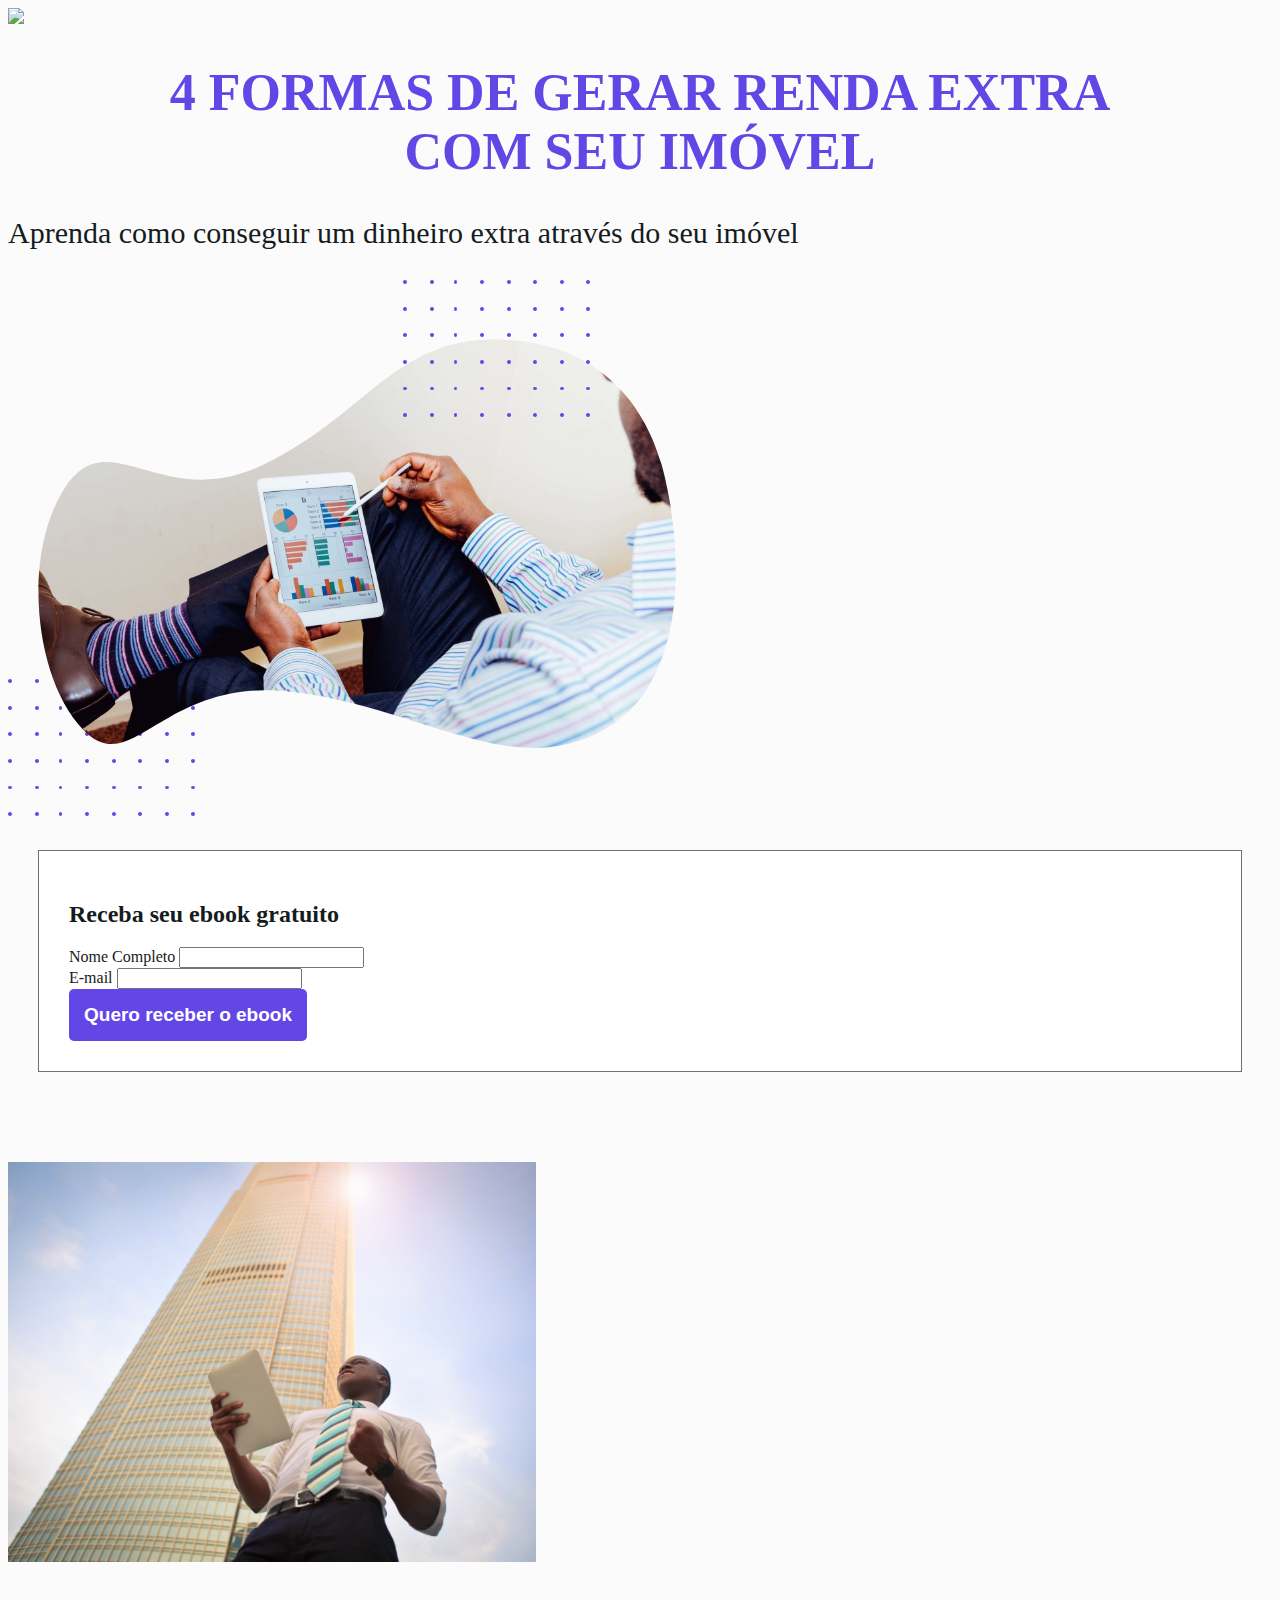
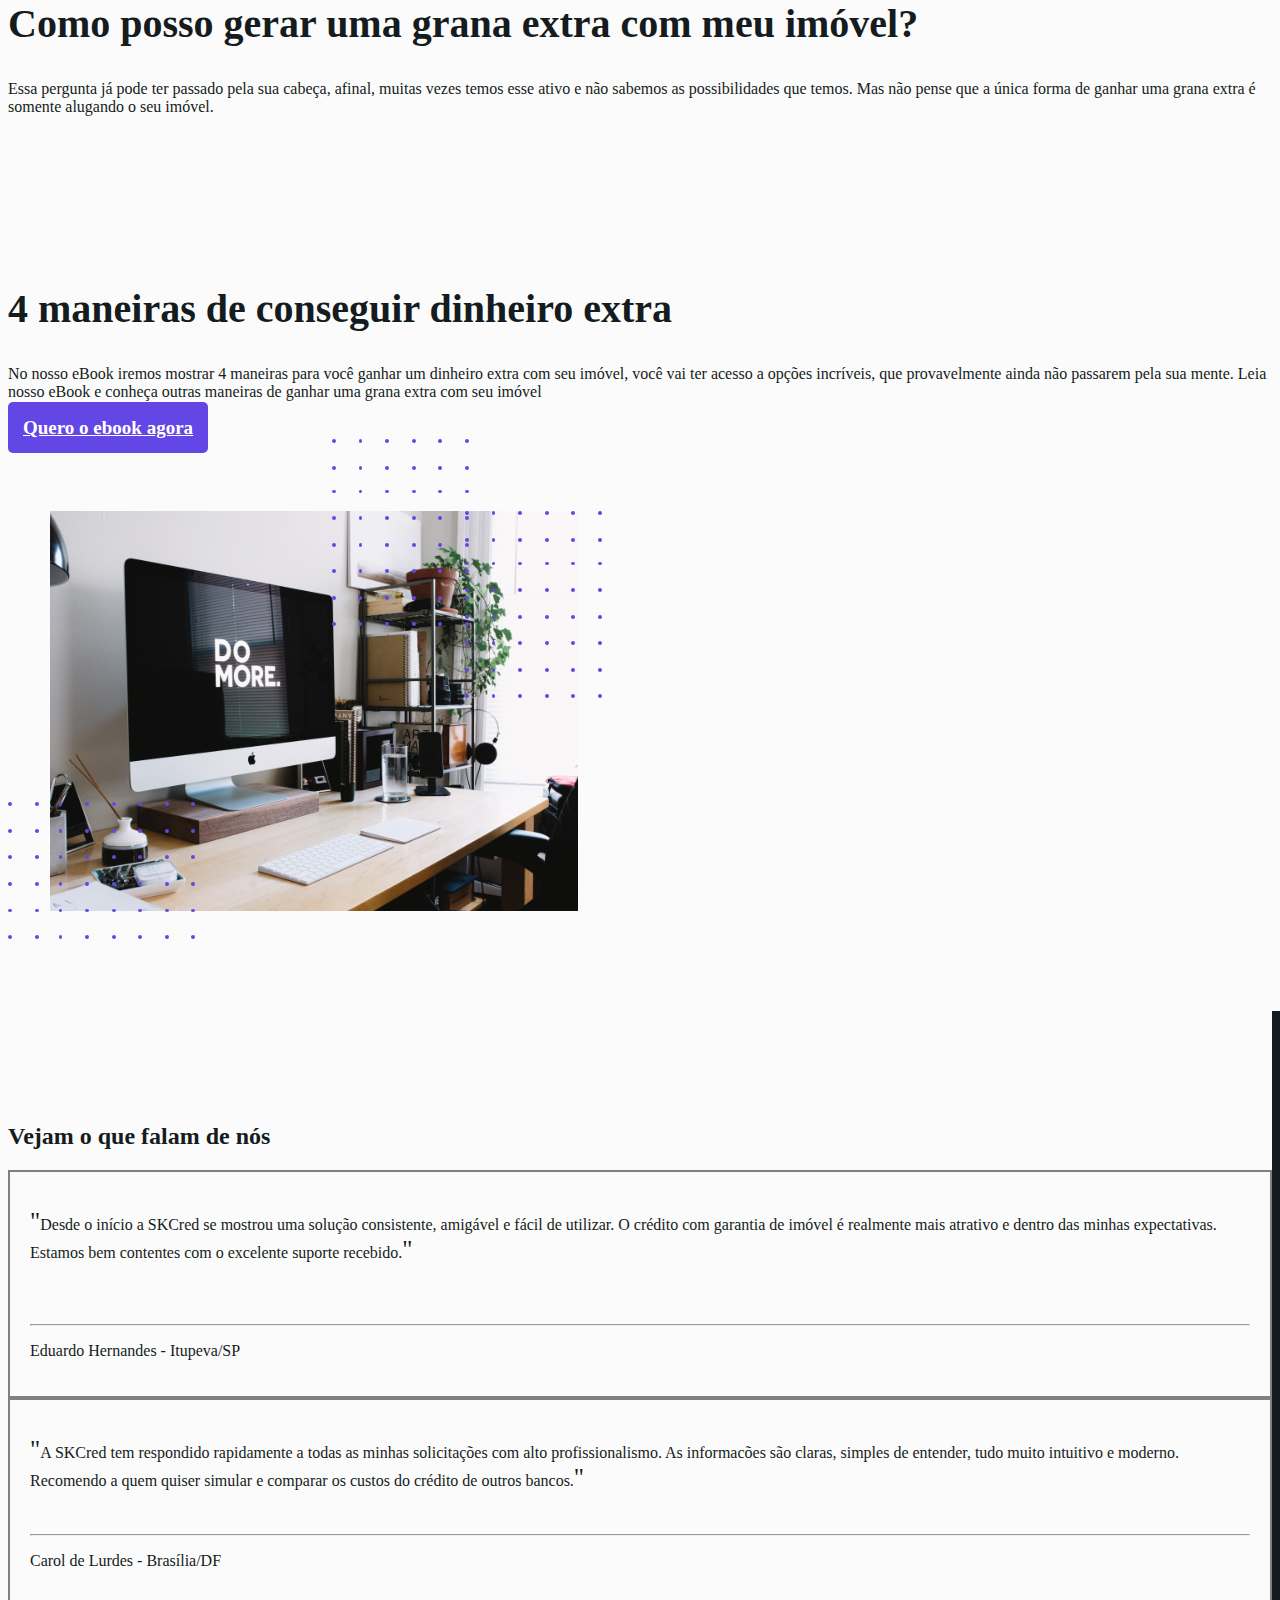
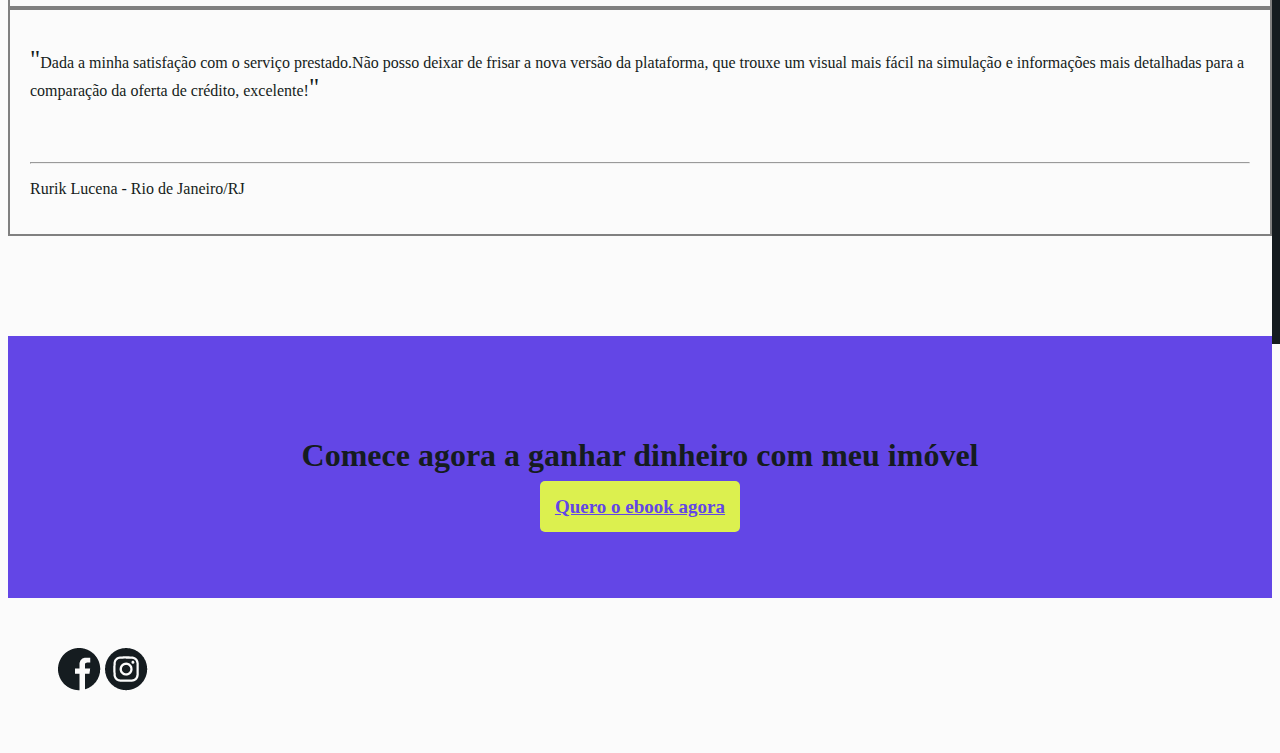
==== commit 60cb83de: "final test" ====
--- a/index.html
+++ b/index.html
@@ -49,56 +49,88 @@
 	<header>
 		<nav class="navbar navbar-expand-sm navbar-light">
 			<div class="container">
-				<a href="" class="navbar-brand">
+				<a href="/" class="navbar-brand">
 					<img itemprop="logo" src="img/logo-skcred-web.png" width="142">
 				</a>
-				<!--<button class="navbar-toggler" data-toggle="collapse" data-target="#nav-target1"> <span class="navbar-toggler-icon"></span></button>-->
-								
 			</div>	
 		</nav>	
 	</header><!--fim cabeçalho-->
 	
-	<section id="capa" ><!--inicio section capa-->
-		<div itemscope itemtype="http://schema.org/NewsArticle"></div>
-			<div class="container">
-				<div class="row">
-					<div class="col-md-6 d-flex"><!--inicio textos section capa-->
-						<div class="align-self-center">
-							<h1 itemprop="headline" class="display-4 mt-3" >4 Formas de <strong>gerar uma grana extra</strong> com seu imóvel</h1>
-							<a class="btn btn-primary mb-4" href="#formulario"> Baixar e-book agora!</a>
+	<section id="capa">
+		<div id="formulario" class="container">
+			<div class="d-flex justify-content-center">
+				<h1 class="mt-4 tituloprincipal" >4 formas de <strong>gerar renda extra</strong><br>com seu imóvel</h1>
+			</div>
+			<div class="d-flex justify-content-center">
+				<p class="mb-4 mt-4 p1">Aprenda como conseguir um dinheiro extra através do seu imóvel</p>
+			</div>		
+			<div class="row mt-4">
+				<div class="col-md-6 d-none d-md-block mb-2"><!--inicio textos section capa-->
+					<div class="align-self-center">
+						<img src="img/imagem_capa.png" alt="4 formas de gerar dinheiro extra usando seu imóvel" class="img-fluid">  
+					</div>
+				</div><!--/img cover-->
+				<div class="col-md-6 d-flex">
+				<div class="customform">
+					<form method="POST" action="https://smtl.gama.academy/leads/7f2b6f22-dcac-11ea-91f1-99fb0c9231dc" name="contact" id="consiga-seu-ebook" netlify >
+						<h2 class="mt-4"> Receba seu ebook gratuito</h2>
+						<div class="input-block">
+						<label for="name">Nome Completo</label>
+						<input
+							class="form-control mb-2"
+							name="name"
+							type="text"
+							pattern="^\D{2,}\s[\D\s]{2,}$"
+							title="Digite seu nome completo"
+							required
+						/>
 						</div>
+						<div>
+						<label for="email">E-mail</label>
+						<input
+							class="form-control mb-4"
+							name="email"
+							type="email"
+							title="Digite um email válido"
+							required
+						/>
+						</div>
+					</form>
+					<div class="d-flex justify-content-center">
+						<input name="redirectTo" type="hidden" value="https://www.skcred.com.br/thank-you" />
+						<button class="mt-4 botao1" type="submit" form="consiga-seu-ebook">Quero receber o ebook</button>
 					</div>
-					<div class="col-md-6 d-none d-md-block mb-2">
-						<img src="img/imagem_capa.png" alt="4 formas de gerar dinheiro extra usando seu imóvel" class="img-fluid">
-					</div>
-				</div>
+			</div>
 			</div>	
-	</section><!--/section capa-->
+		</div><!--/form cover-->
+	</section><!--/section cover-->
 	
 	<section class="caixa">
     	<div class="container">
 	    	<div class="row">
-		       		<div class="col-md-6 d-none d-md-block">
-		    			<img src="img/confianca.png" alt="e-book SKcred" class="img-fluid">
+		       		<div class="col-md-6 d-flex">
+		    			<img src="img/horizonte.png" alt="e-book SKcred" class="img-fluid">
 		    	    </div>
-		    	<div class="col-md-6 d-flex corfundo2">    
+		    	<div class="col-md-6 d-none d-md-block corfundo2">    
 		    		<div class="align-self-center ">
-			    		<h2>Neste e-book você verá</h2>
-			    		<p class="lead">1- Como alugar seu imóvel;<br>2- Como hospedar pessoas no seu imóvel;<br>3- Como fazer hospedagem de Pets;<br>4- Como utilizar o imóvel como garantia de empréstimos. </p>
+			    		<h2 class="titulo">Como posso gerar uma grana extra com meu imóvel?</h2>
+						<p class="lead">Essa pergunta já pode ter passado pela sua cabeça, afinal, muitas vezes temos esse ativo e não sabemos as possibilidades que temos. Mas não pense que a única forma de ganhar uma grana extra é somente alugando o seu imóvel.</p>
+					</div>
              			
 		    	</div>
 			</div>
     	</div>	
-    </section><!--/section third-->
+    </section><!--/section 2-->
     
 
-	<section class="caixa"><!--section secondary-->
+	<section class="caixa mt-4"><!--section 3-->
     	<div class="container">
 	    	<div class="row">
 		    	<div class="col-md-6 d-flex">
-		    		<div class="align-self-center">
-			    		<h2>Você sabia que pode usar o seu imóvel para sair do sufoco financeiro sem precisar vendê-lo?</h2>
-			    		<p class="lead">A <span itemprop="name"><strong>SKCred</strong></span> é especialista em CGI - Crédito com Garantia de Imóvel, que é uma modalidade de empréstimo disponível para pessoas físicas	e pessoas jurídicas. O único requisito é ter um imóvel de uso residencial ou comercial de, no mínimo, R$150.000. Baixe nosso e-book para conhecer mais sobre essa solução. </p>
+		    		<div class="align-self-center mt-4">
+			    		<h2 class="titulo" class="font-white">4 maneiras de conseguir dinheiro extra</h2>
+						<p class="lead">No nosso eBook iremos mostrar 4 maneiras para você ganhar um dinheiro extra com seu imóvel, você vai ter acesso a opções incríveis, que provavelmente ainda não passarem pela sua mente. Leia nosso eBook e conheça outras maneiras de ganhar uma grana extra com seu imóvel</p>
+						<a href="#consiga-seu-ebook" class="mt-3 botao1" type="submit">Quero o ebook agora</a>
 			    	</div>
 		    	</div>
 				<div class="col-md-6 d-none d-md-block">
@@ -106,27 +138,27 @@
 		    	</div>
 	    	</div>
     	</div>	
-    </section><!--/section secondary -->
+    </section><!--/section 3 -->
     
  	
-    <section class="caixa">
+    <section class="caixadepoimentos">
 		<div class="container">
 			<h2 class="d-flex justify-content-center display-4 mb-4">Vejam o que falam de nós</h2>
 	    	<div class="row d-flex justify-content-between">
 	    			
-	    	<div class="col-md depoimento mt-2 mr-2">
+	    	<div class="col-md depoimento mt-4 mr-4">
 	    		<p><span class="aspas">"</span>Desde o início a SKCred se mostrou uma solução consistente, amigável e fácil de utilizar. O crédito com garantia de imóvel é realmente mais atrativo e dentro das minhas expectativas. Estamos bem contentes com o excelente suporte recebido.<span class="aspas">"</span></p>
 	    		<br><br><hr>
 	    		<p class="lead">Eduardo Hernandes - Itupeva/SP</p>
 	    	</div>
 	    			
-	    	<div class="col-md depoimento mt-2 mr-2">
+	    	<div class="col-md depoimento mt-4 mt-2 mr-4">
 	    		<p><span class="aspas">"</span>A SKCred tem respondido rapidamente a todas as minhas solicitações com alto profissionalismo. As informacões são claras, simples de entender, tudo muito intuitivo e moderno. Recomendo a quem quiser simular e comparar os custos do crédito de outros bancos.<span class="aspas">"</span></p>
 	    			<br><hr>
 				<p class="lead">Carol de Lurdes - Brasília/DF</p>
 	    	</div>
 	    			
-	    	<div class="col-md depoimento  mt-2 mr-2 ">
+	    	<div class="col-md depoimento  mt-4 mr-4 ">
 	    		<p><span class="aspas">"</span>Dada a minha satisfação com o serviço prestado.Não posso deixar de frisar a nova versão da plataforma, que trouxe um visual mais fácil na simulação e informações mais detalhadas para a comparação da oferta de crédito, excelente!<span class="aspas">"</span></p>
 	    			<br><br><hr>
 	    		<p class="lead">Rurik Lucena - Rio de Janeiro/RJ</p>
@@ -135,53 +167,26 @@
 	</section><!--fim section recursos-->
 		
 
-	<footer class="mb-4">
-		<div id="formulario" class="container">
-			<div class="row mt-4">
-				<div class="col-md-6 d-none d-md-block mb-2"><!--inicio textos section capa-->
-					<div class="align-self-center">
-						<img src="img/e-book.png" alt="e-book SKcred" class="img-fluid" height="400px" />   
-					</div>
-				</div><!--fim textos section-->
-				<div class="col-md-6 d-flex">
-				<form class="save-ebook" method="POST" action="https://smtl.gama.academy/leads/7f2b6f22-dcac-11ea-91f1-99fb0c9231dc" name="contact" netlify >
-					<h1 class="mt-2"> Receba seu ebook gratuito</h1>
-					<div class="input-block">
-					<label for="name">Nome Completo</label>
-					<input
-						class="form-control"
-						name="name"
-						type="text"
-						pattern="^\D{2,}\s[\D\s]{2,}$"
-						title="Digite seu nome completo"
-						required
-					/>
-					</div>
-					<div class="input=block">
-					<label for="email">E-mail</label>
-					<input
-						class="form-control"
-						name="email"
-						type="email"
-						title="Digite um email válido"
-						required
-					/>
-					</div>
-					<div class="input-block">
-						<label for="telefone">Telefone <small>(somente números)</small></label>
-						<input
-							class="form-control"
-							name="telefone"
-							type="number"
-							title="Digite um Número de Telefone Válido"
-							required
-						/>
-					</div>
-					<input name="redirectTo" type="hidden" value="www.skcred.com.br/thank-you" />
-					<button class="btn btn-info mt-3" type="submit">Quero receber o ebook</button>
-				</form>
+	<section class="d-flex ultima">
+		<div class="container align-self-center">
+			<div class="row">
+				<div class="col-md-12">
+					<h1 class="text-white"> Comece agora a ganhar dinheiro com meu imóvel</h1>
+					<a href="#consiga-seu-ebook" class="mt-3 mb-4 botao2" type="submit">Quero o ebook agora</a>
+				</div>	
+		</div>
+		
+	</section>
+
+
+	<footer class="d-flex rodape">
+		<div class="container">
+			<div class="d-flex justify-content-center">
+				<a class="mr-2" href="https://business.facebook.com/skcred/?business_id=1755763767911333"><img src="img/face.png"></a>
+				<a class="mr-2" href="https://instagram.com/skcred?igshid=11a3iyu0nk5zc"><img src="img/instagram.png"></a>
 			</div>	
 		</div>
+		
 	</footer>
 		
 		
--- a/css/estilo.css
+++ b/css/estilo.css
@@ -1,29 +1,55 @@
 @import url('https://fonts.googleapis.com/css2?family=Montserrat:wght@100&display=swap');
 
 font-family: 'Montserrat', sans-serif; font-weight: 300; 
-h1, h2, h3, h4, h5, h6 { 
+
+
+h1, h2, h3, h4, h5, h6, p { 
 	font-family: 'Alata', sans-serif; letter-spacing: -0.05em; 
+	color: #151C20;
+}
+
+.p1{
+	font-size: 30px;
+}
+
+ul {
+	list-style-type: none;
+}
+
+.titulo{
+	font-size: 40px;
 }
 #bg { 
 	background-color: #FBFBFB;
 	color: #151C20;
 }
-
-.img-fluid, .depoimento { border-radius: 1em; }
-
-
-#capa h1 { text-transform: uppercase;}
+#capa h1 { 
+	text-transform: uppercase;
+	font-size: 52px;
+	text-align: center;
+	color: #6346E6;
+}
 
 .caixa {
 	padding: 60px 0;
-	border-bottom: 1px solid #e5e5e5;
+}
+.caixadepoimentos {
+	padding: 100px 0;
+	box-shadow: 8px 8px 0px;
 }
 
+.customform{
+	padding: 30px;
+	margin: 30px 30px 30px 30px;
+	background: #FFFFFF 0% 0% no-repeat padding-box;
+	border: 1px solid #707070;
+	opacity: 1;
+	
+}
 .depoimento{
 	border: 2px solid grey;
 	padding: 20px;
 }
-
 .aspas{
 	font-size: 25px;
 }
@@ -31,4 +57,44 @@
 .altura {
 	height: 400px;
 }
+.botao1 {
+	background-color: #6346E6 ;
+	font-weight: 600;
+	padding:15px;
+	border: none;
+	border-radius: 5px;
+	color: white;
+	font-size:19px;
+}
+.botao1:hover {
+	background-color: #1d19b3;
+	text-decoration: none;
+	color: white;
+}
+.ultima{
+	background: #6346E6;
+	margin: auto;
+	padding: 80px;
+	text-align: center;
+}
+.botao2 {
+	background-color: #DCF04F;
+	border: none;
+	color:#6346e6 ;
+	font-weight: 600;
+	padding:15px;
+	border-radius: 5px;
+	font-size:19px;
+}
 
+.botao2:hover {
+	background-color: #ffffff;
+	border-radius: 5px;
+	font-size:19px;
+	text-decoration: none;
+	color:#6346e6;
+}
+
+.rodape {
+	padding: 50px;
+}
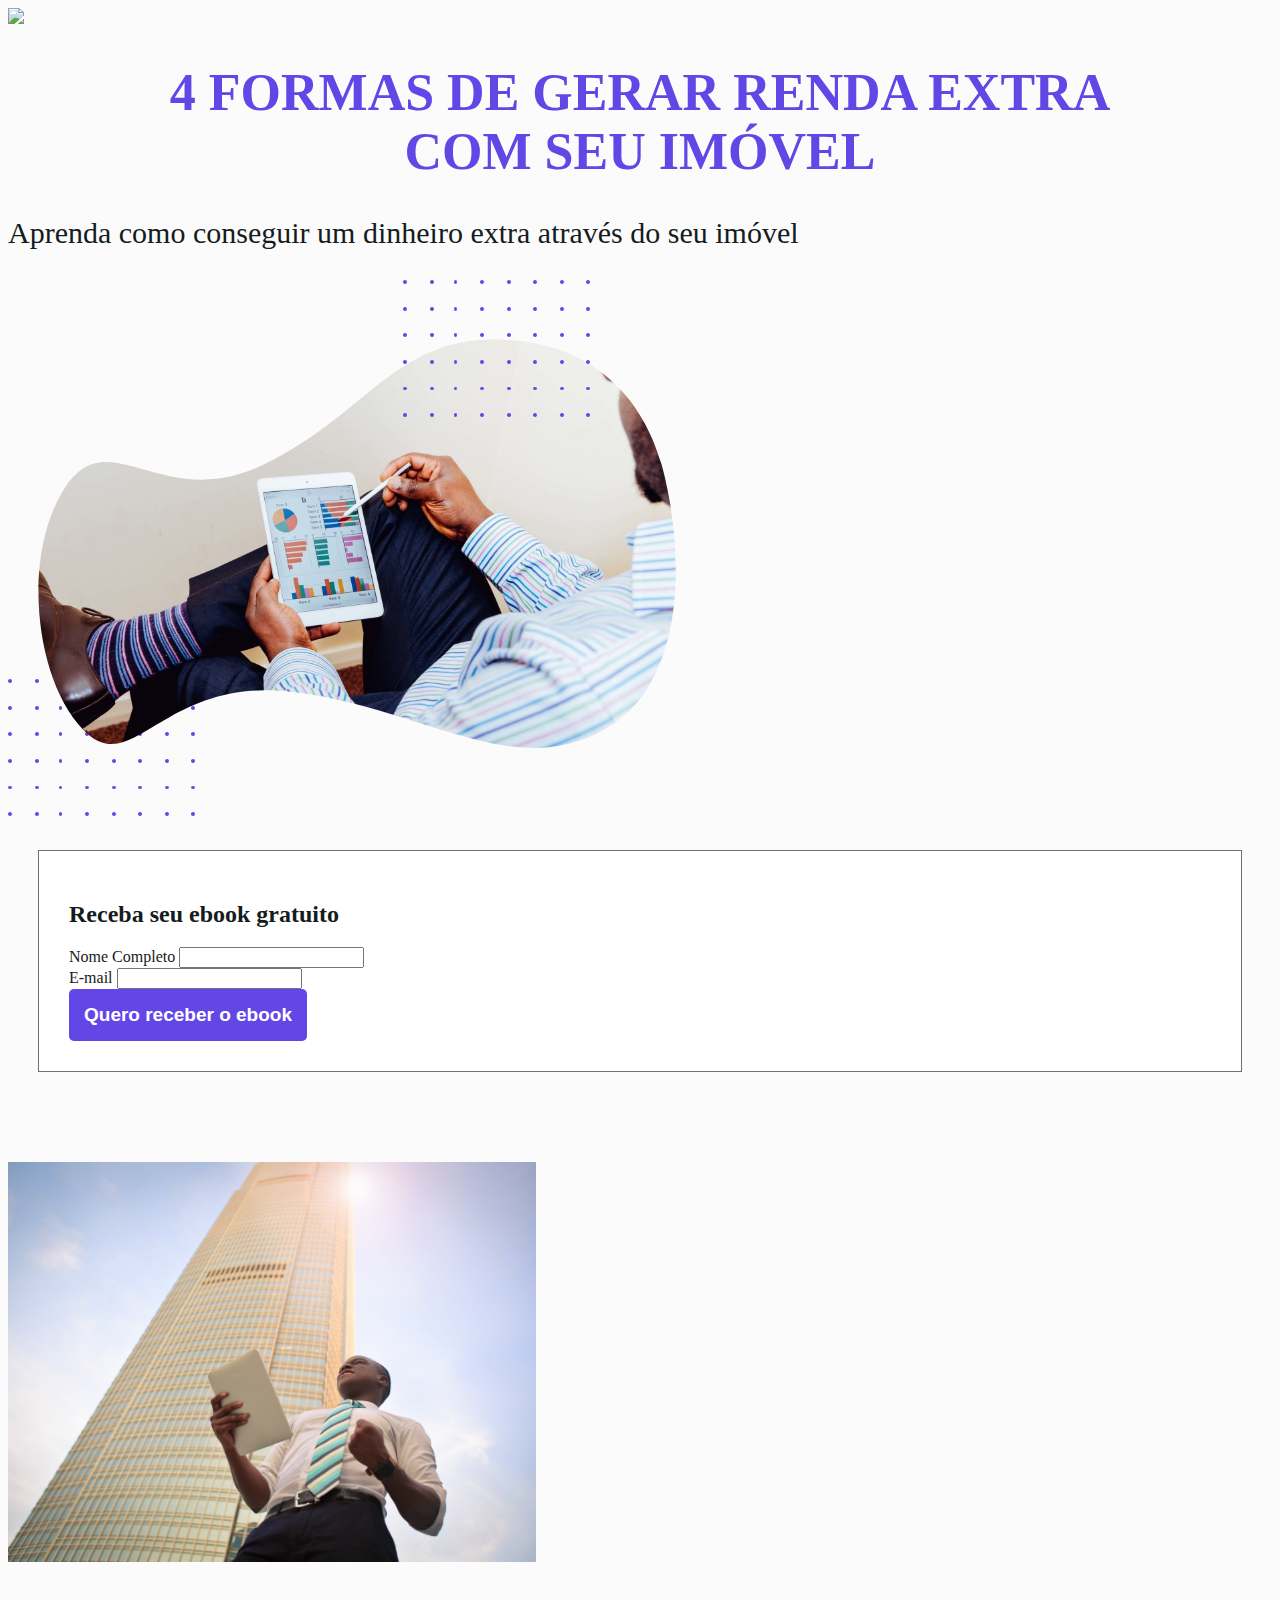
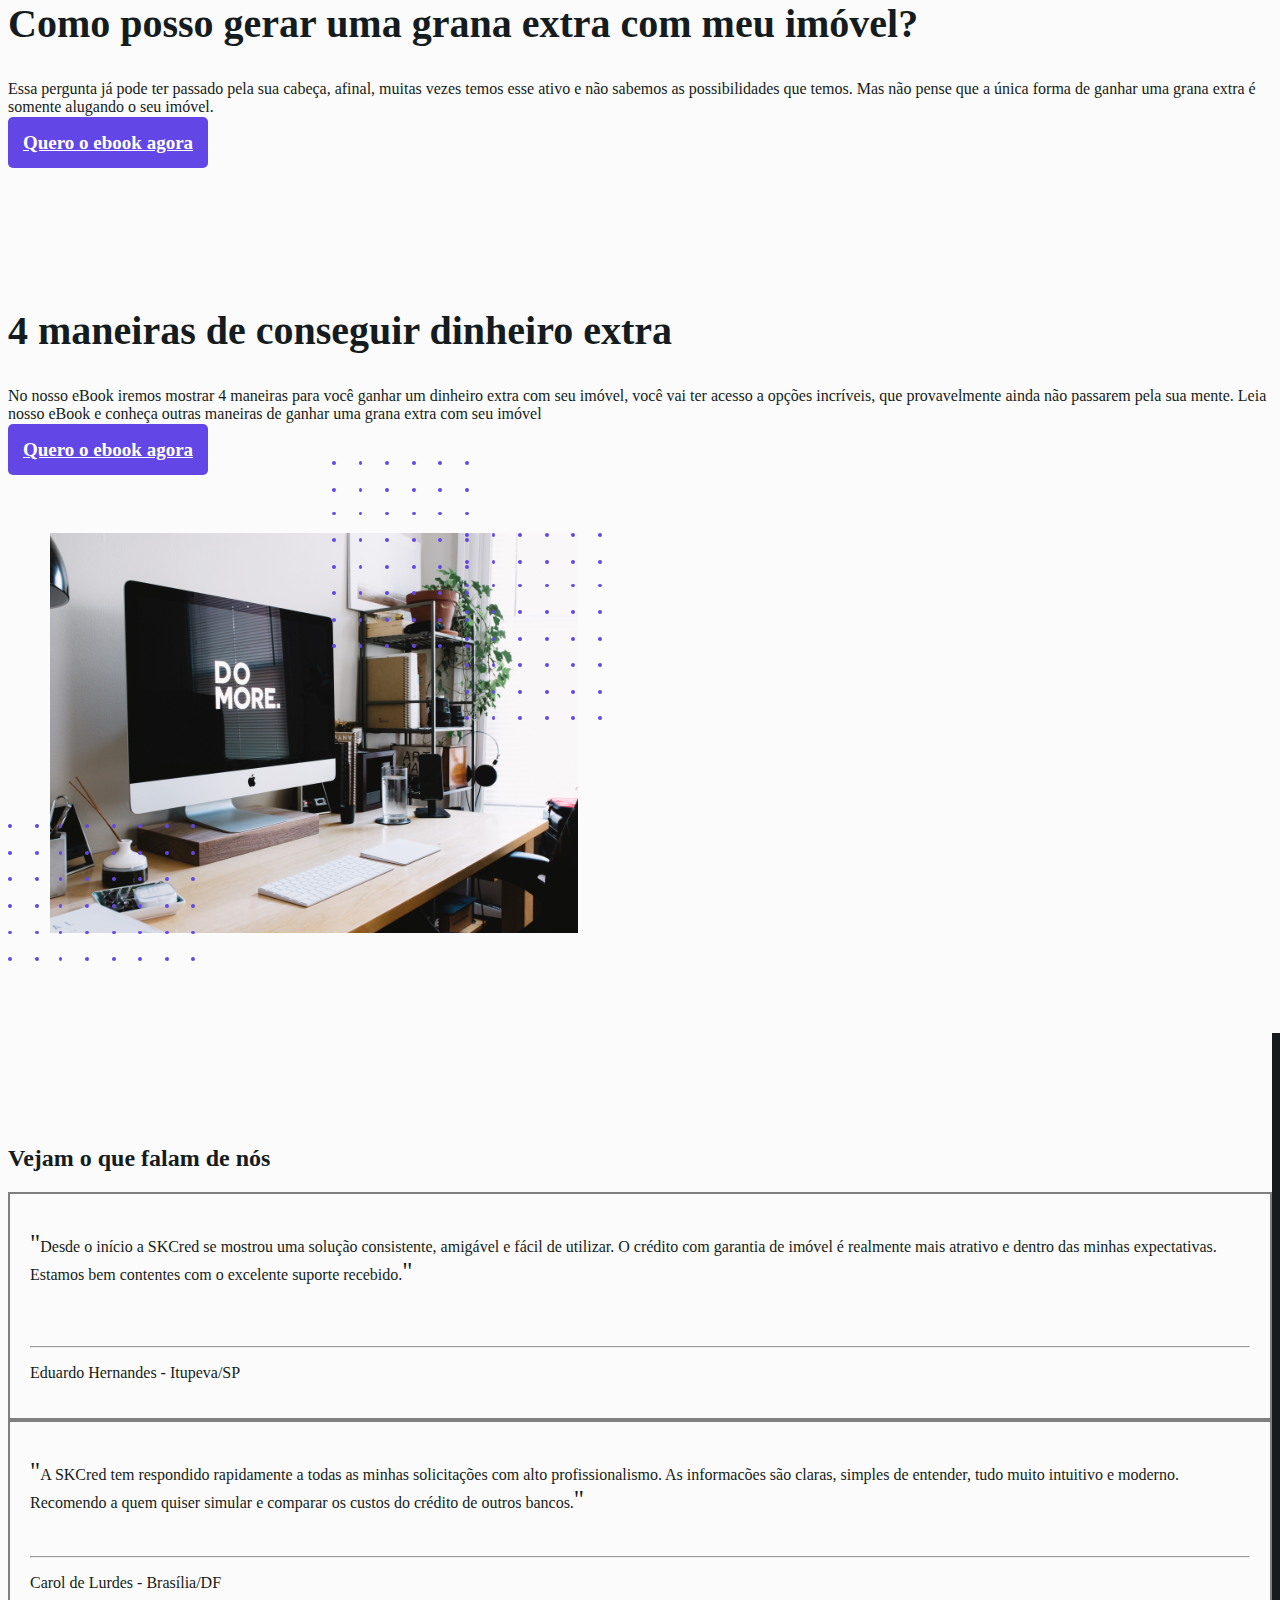
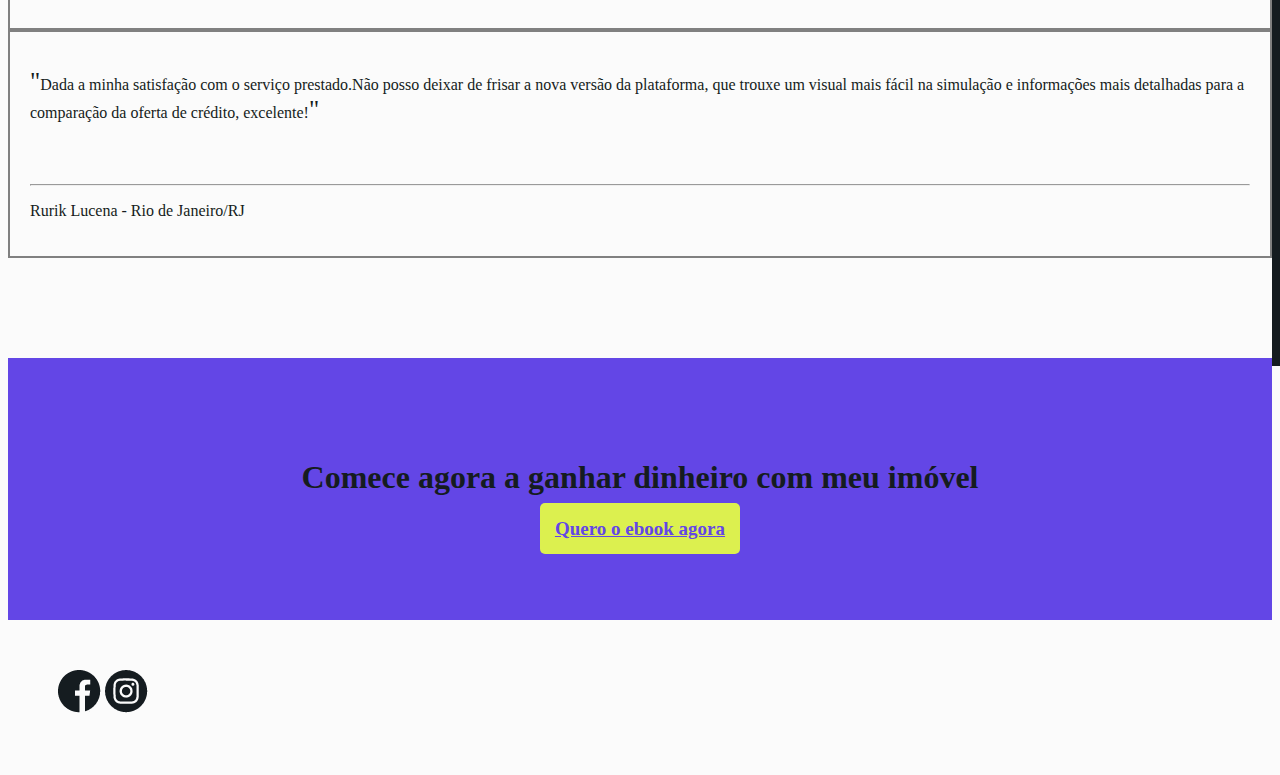
==== commit b2aab0c7: "final touch" ====
--- a/index.html
+++ b/index.html
@@ -14,7 +14,6 @@
 	<meta property="og:image" content="https://www.skcred.com.br/img/foto-topo-home.png">
 	<meta property="og:image" content="https://www.skcred.com.br/img/note.png">
 	<meta property="og:image" content="https://www.skcred.com.br/img/Foto3.png">
-	<meta property="article:author" content="">
 	<meta itemprop="url" content="https://www.skcred.com.br/img/foto-topo-home.png">
 	<meta itemprop="url" content="img/foto-topo-home.png">
 		
@@ -49,7 +48,7 @@
 	<header>
 		<nav class="navbar navbar-expand-sm navbar-light">
 			<div class="container">
-				<a href="/" class="navbar-brand">
+				<a href="" class="navbar-brand">
 					<img itemprop="logo" src="img/logo-skcred-web.png" width="142">
 				</a>
 			</div>	
@@ -57,7 +56,7 @@
 	</header><!--fim cabeçalho-->
 	
 	<section id="capa">
-		<div id="formulario" class="container">
+		<div id="formulario"  class="container">
 			<div class="d-flex justify-content-center">
 				<h1 class="mt-4 tituloprincipal" >4 formas de <strong>gerar renda extra</strong><br>com seu imóvel</h1>
 			</div>
@@ -67,12 +66,13 @@
 			<div class="row mt-4">
 				<div class="col-md-6 d-none d-md-block mb-2"><!--inicio textos section capa-->
 					<div class="align-self-center">
-						<img src="img/imagem_capa.png" alt="4 formas de gerar dinheiro extra usando seu imóvel" class="img-fluid">  
+						<img src="img/imagem_capa.png" alt="4 formas de gerar dinheiro extra usando seu imóvel" class="img-fluid" href="https://www.skcred.com.br">  
 					</div>
 				</div><!--/img cover-->
-				<div class="col-md-6 d-flex">
+				
+			<div class="col-md-6 d-flex">
 				<div class="customform">
-					<form method="POST" action="https://smtl.gama.academy/leads/7f2b6f22-dcac-11ea-91f1-99fb0c9231dc" name="contact" id="consiga-seu-ebook" netlify >
+					<form id="consiga-seu-ebook" method="POST" action="https://smtl.gama.academy/leads/7f2b6f22-dcac-11ea-91f1-99fb0c9231dc" name="contact" netlify >
 						<h2 class="mt-4"> Receba seu ebook gratuito</h2>
 						<div class="input-block">
 						<label for="name">Nome Completo</label>
@@ -95,14 +95,14 @@
 							required
 						/>
 						</div>
+						<input name="redirectTo" type="hidden" value="https://www.skcred.com.br/thank-you" />
 					</form>
 					<div class="d-flex justify-content-center">
-						<input name="redirectTo" type="hidden" value="https://www.skcred.com.br/thank-you" />
 						<button class="mt-4 botao1" type="submit" form="consiga-seu-ebook">Quero receber o ebook</button>
 					</div>
-			</div>
-			</div>	
-		</div><!--/form cover-->
+			</div><!--/col-->
+			</div><!--/customform-->
+		</div><!--/container-->
 	</section><!--/section cover-->
 	
 	<section class="caixa">
@@ -115,7 +115,7 @@
 		    		<div class="align-self-center ">
 			    		<h2 class="titulo">Como posso gerar uma grana extra com meu imóvel?</h2>
 						<p class="lead">Essa pergunta já pode ter passado pela sua cabeça, afinal, muitas vezes temos esse ativo e não sabemos as possibilidades que temos. Mas não pense que a única forma de ganhar uma grana extra é somente alugando o seu imóvel.</p>
-					</div>
+						<a href="#consiga-seu-ebook" class="mt-3 mb-4 botao1" type="submit">Quero o ebook agora</a>
              			
 		    	</div>
 			</div>
@@ -179,7 +179,7 @@
 	</section>
 
 
-	<footer class="d-flex rodape">
+	<footer class="rodape">
 		<div class="container">
 			<div class="d-flex justify-content-center">
 				<a class="mr-2" href="https://business.facebook.com/skcred/?business_id=1755763767911333"><img src="img/face.png"></a>
--- a/css/estilo.css
+++ b/css/estilo.css
@@ -9,7 +9,7 @@
 }
 
 .p1{
-	font-size: 30px;
+	font-size: 30px ;
 }
 
 ul {
@@ -23,13 +23,16 @@
 	background-color: #FBFBFB;
 	color: #151C20;
 }
+#bgthankyou { 
+	background-color: #FFFFFF;
+	color: #151C20;
+}
 #capa h1 { 
 	text-transform: uppercase;
 	font-size: 52px;
 	text-align: center;
 	color: #6346E6;
 }
-
 .caixa {
 	padding: 60px 0;
 }
@@ -37,7 +40,6 @@
 	padding: 100px 0;
 	box-shadow: 8px 8px 0px;
 }
-
 .customform{
 	padding: 30px;
 	margin: 30px 30px 30px 30px;
@@ -45,6 +47,15 @@
 	border: 1px solid #707070;
 	opacity: 1;
 	
+}
+.caixaform{
+	top: 644px;
+	left: 648px;
+	width: 543px;
+	height: 361px;
+	background: #FFFFFF 0% 0% no-repeat padding-box;
+	border: 1px solid #707070;
+	opacity: 1;
 }
 .depoimento{
 	border: 2px solid grey;
@@ -68,15 +79,8 @@
 }
 .botao1:hover {
 	background-color: #1d19b3;
-	text-decoration: none;
-	color: white;
 }
-.ultima{
-	background: #6346E6;
-	margin: auto;
-	padding: 80px;
-	text-align: center;
-}
+
 .botao2 {
 	background-color: #DCF04F;
 	border: none;
@@ -91,10 +95,32 @@
 	background-color: #ffffff;
 	border-radius: 5px;
 	font-size:19px;
-	text-decoration: none;
-	color:#6346e6;
+	
+}
+
+.ultima{
+	background: #6346E6;
+	margin:auto ;
+	padding: 80px ;
+	text-align: center;
 }
 
 .rodape {
 	padding: 50px;
 }
+
+/*---- Pagina thank-you----*/
+
+#obrigadx{
+color: #6346E6;
+font-size: 50px;
+}
+
+.p50px{
+	font-size:50px;
+}
+
+.formthank {
+	width: 150px;
+}
+
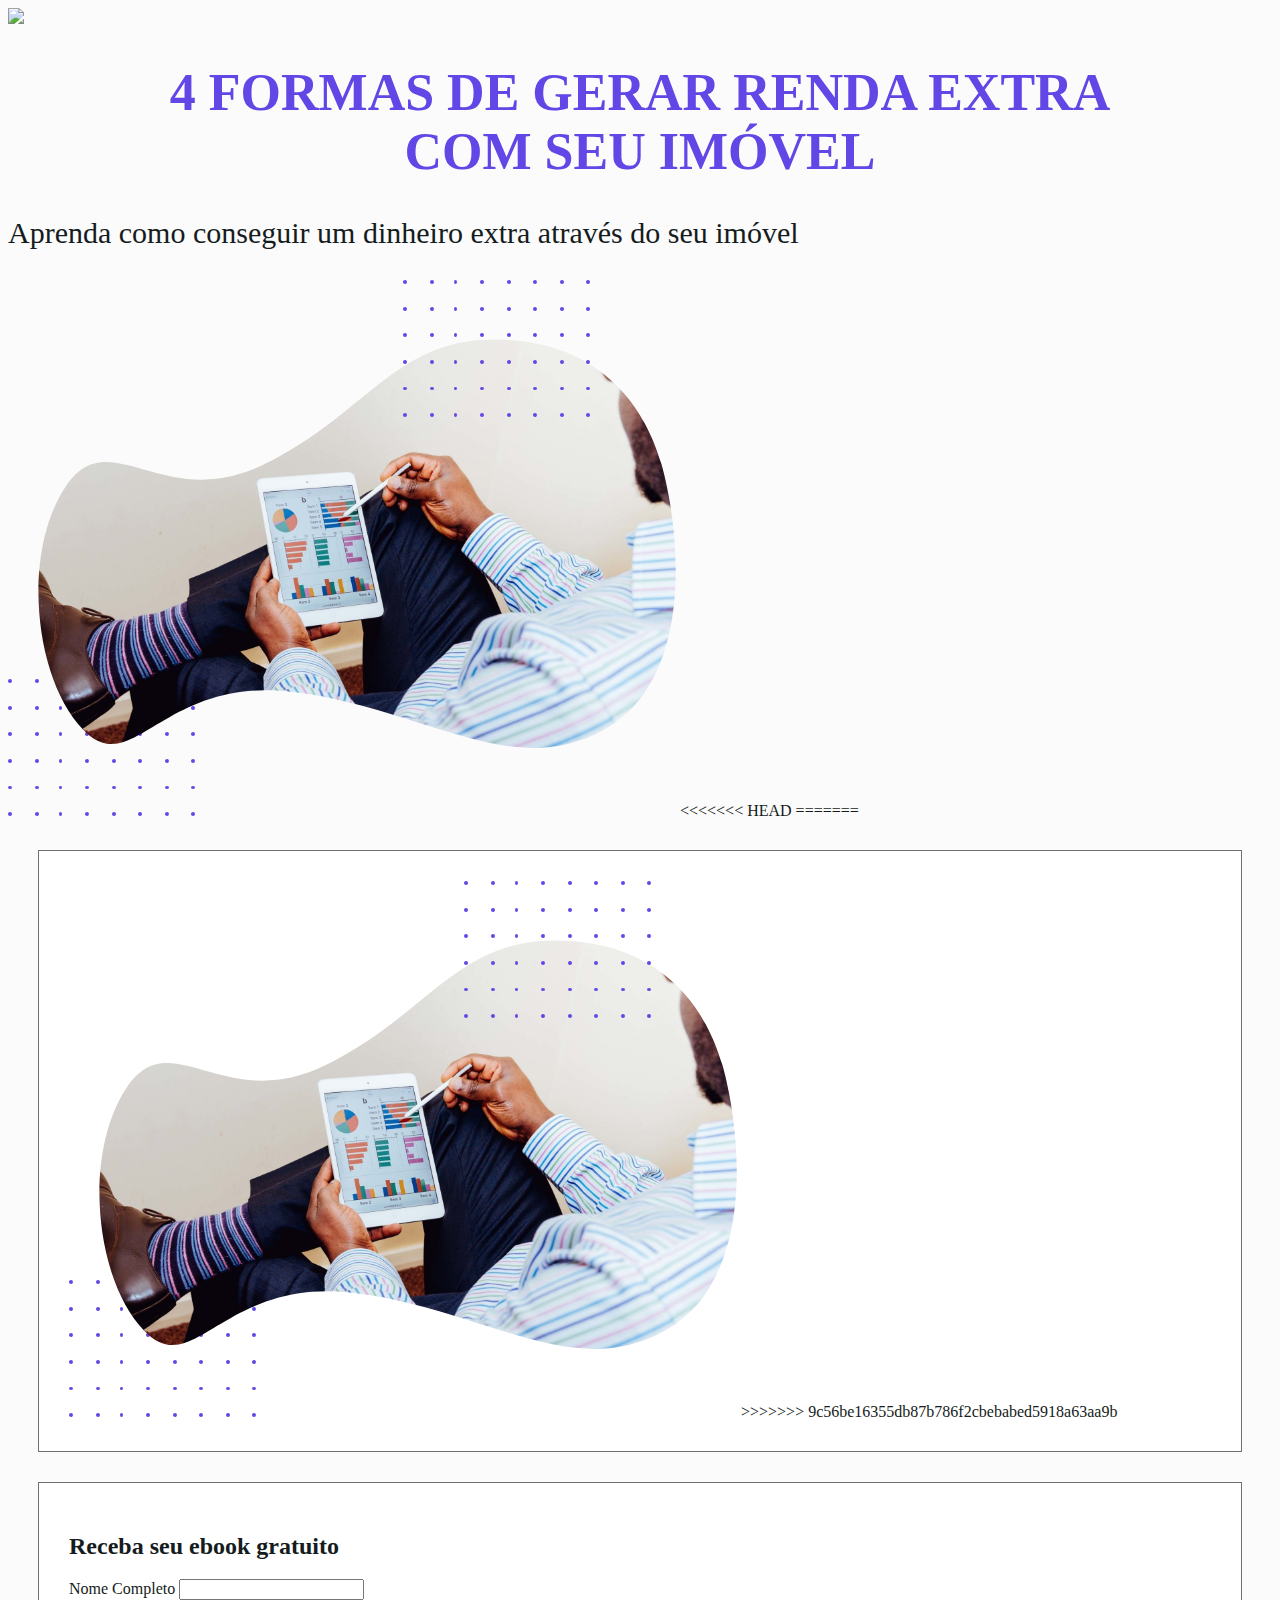
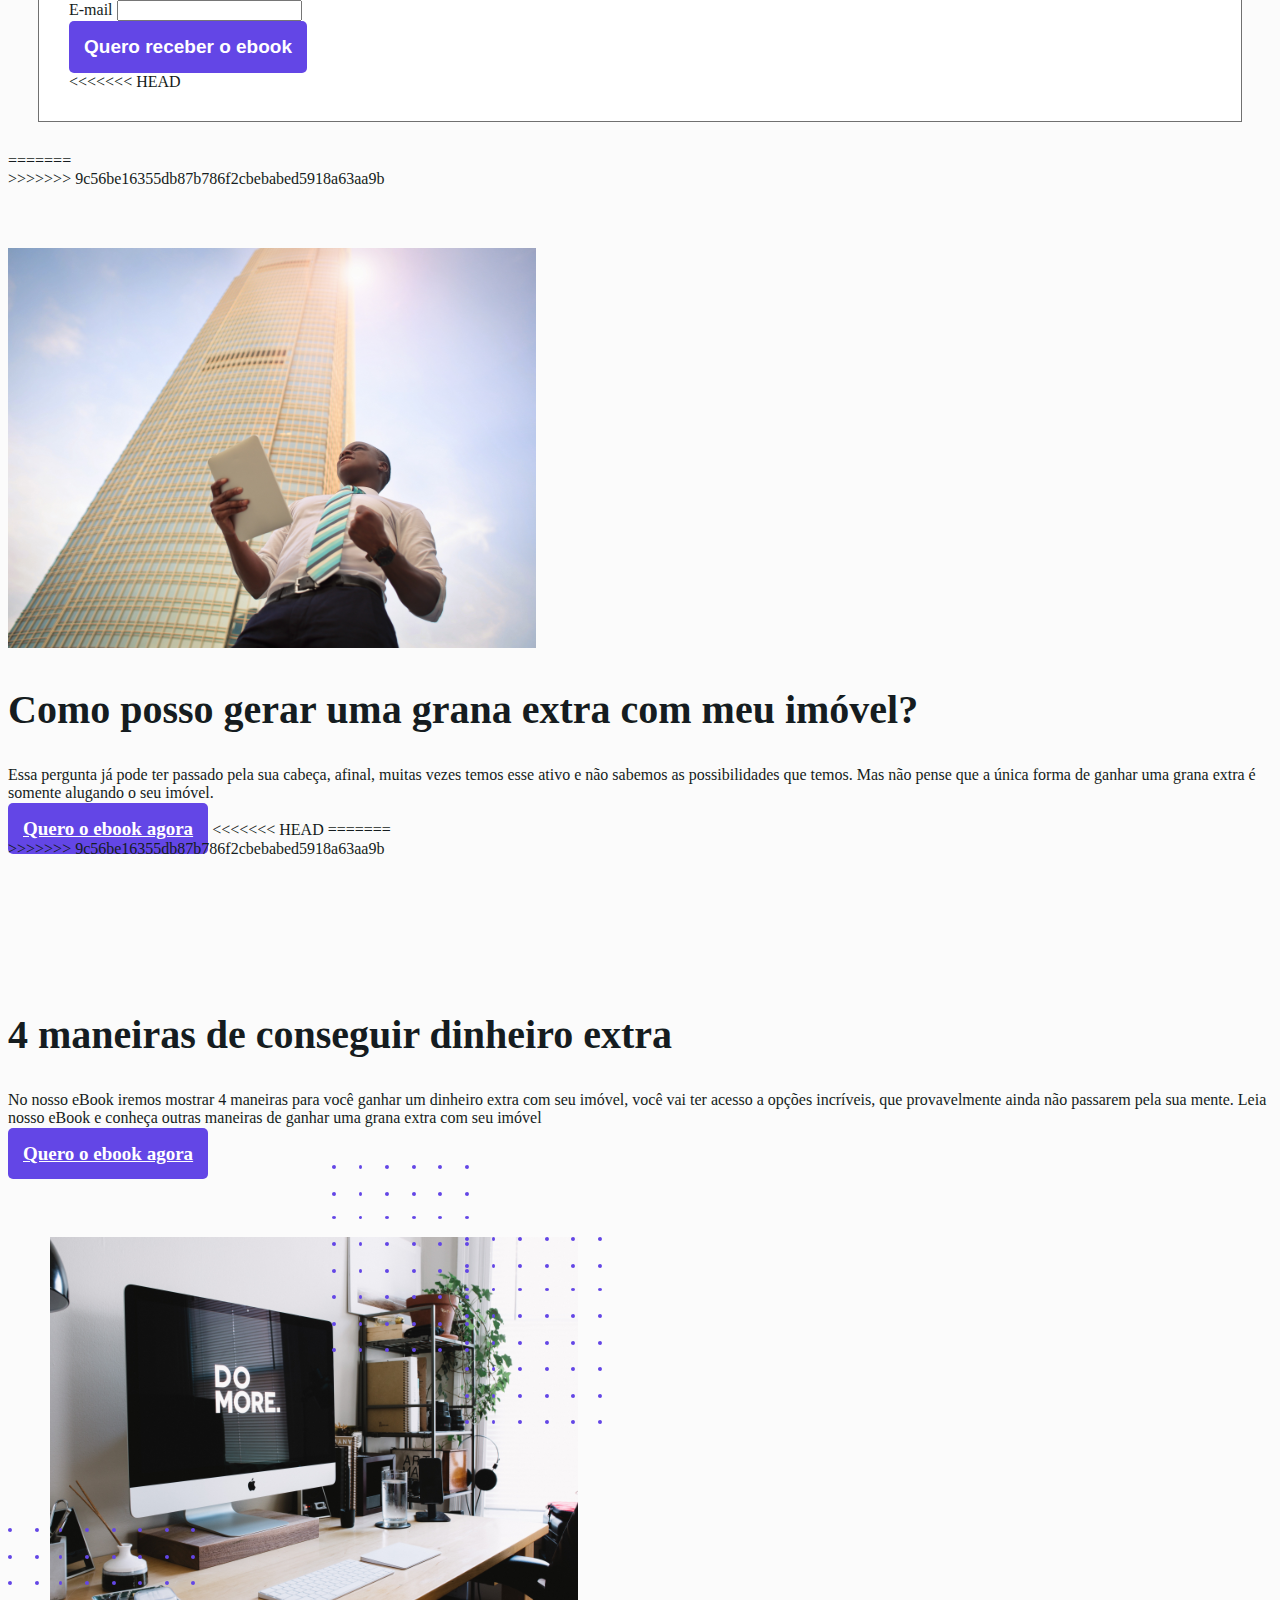
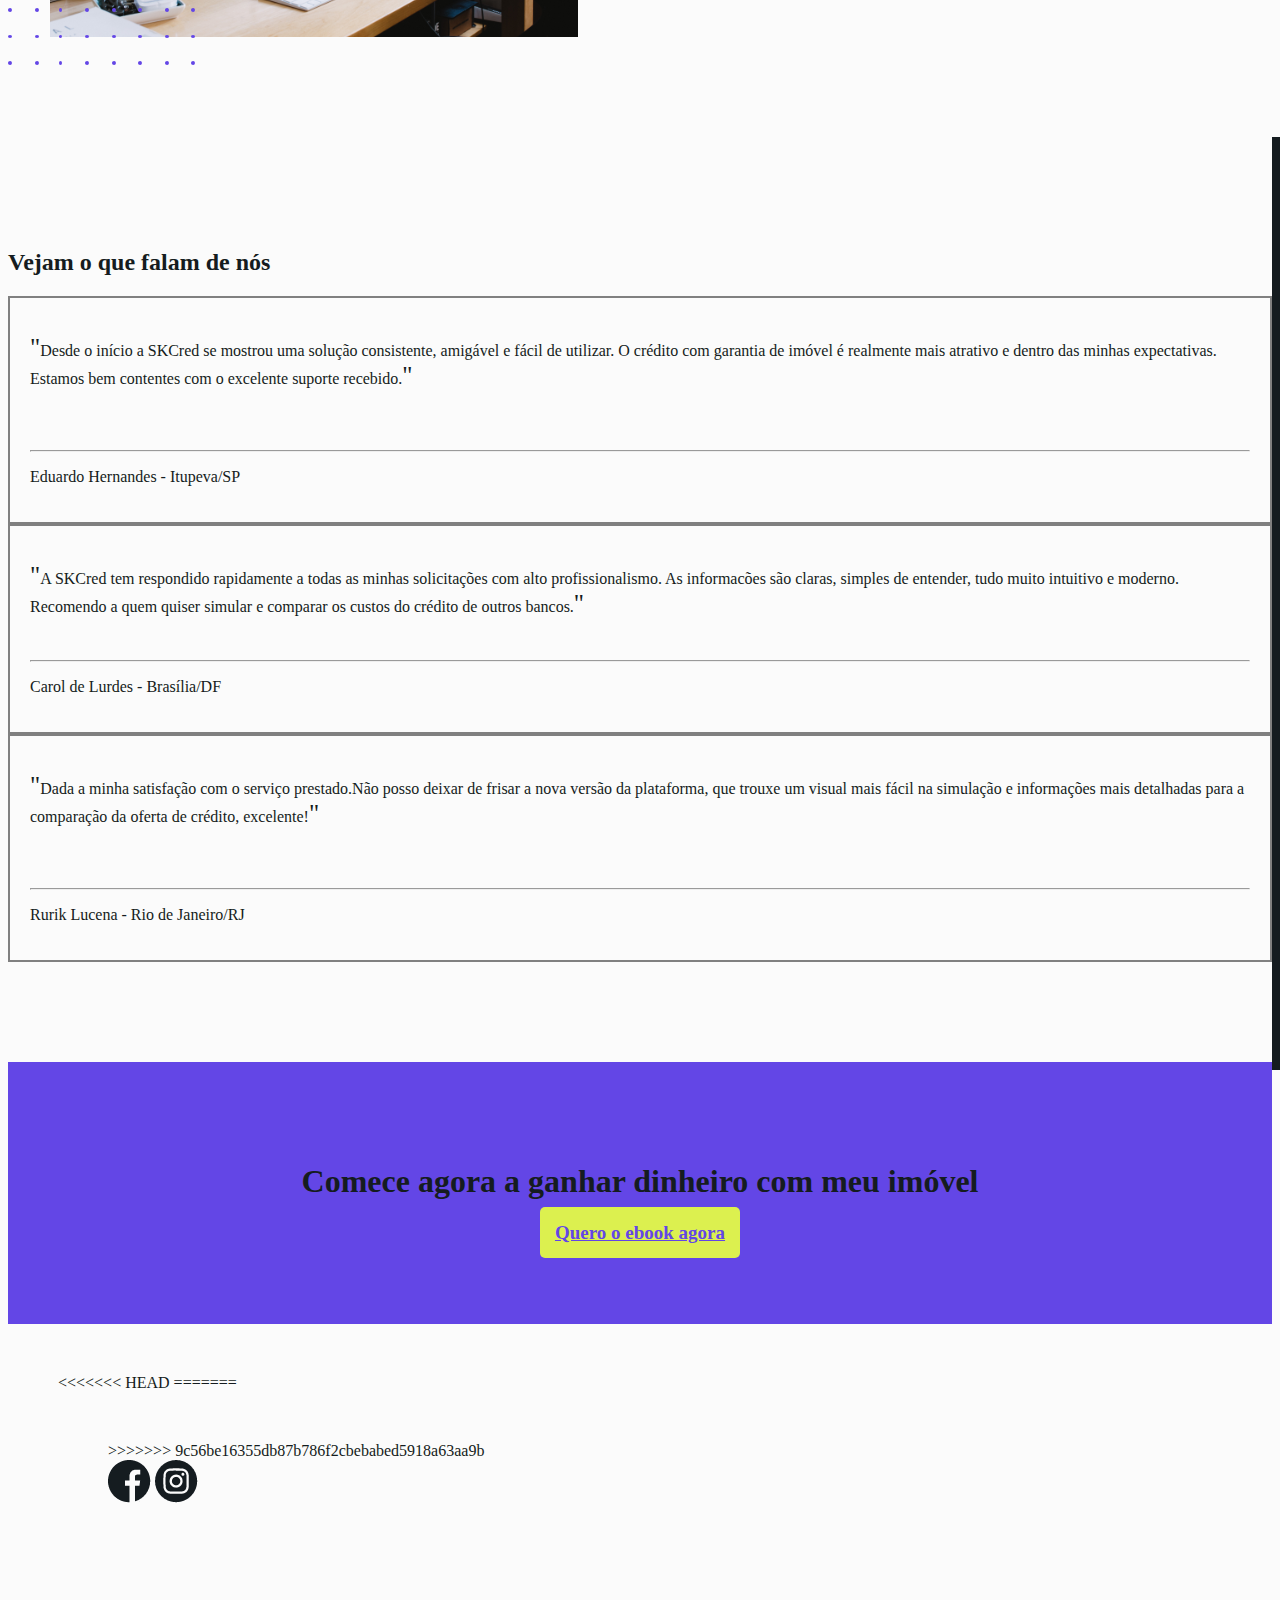
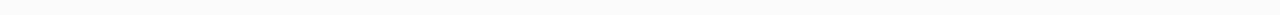
==== commit c4add9f6: "fixing bugs1" ====
--- a/index.html
+++ b/index.html
@@ -67,6 +67,16 @@
 				<div class="col-md-6 d-none d-md-block mb-2"><!--inicio textos section capa-->
 					<div class="align-self-center">
 						<img src="img/imagem_capa.png" alt="4 formas de gerar dinheiro extra usando seu imóvel" class="img-fluid" href="https://www.skcred.com.br">  
+<<<<<<< HEAD
+=======
+					</div>
+				</div><!--/img cover-->
+				
+			<div class="col-md-6 d-flex">
+				<div class="customform">
+					<form id="consiga-seu-ebook" method="POST" action="https://smtl.gama.academy/leads/7f2b6f22-dcac-11ea-91f1-99fb0c9231dc" name="contact" netlify >
+						<img src="img/imagem_capa.png" alt="4 formas de gerar dinheiro extra usando seu imóvel" class="img-fluid">  
+>>>>>>> 9c56be16355db87b786f2cbebabed5918a63aa9b
 					</div>
 				</div><!--/img cover-->
 				
@@ -100,7 +110,11 @@
 					<div class="d-flex justify-content-center">
 						<button class="mt-4 botao1" type="submit" form="consiga-seu-ebook">Quero receber o ebook</button>
 					</div>
+<<<<<<< HEAD
 			</div><!--/col-->
+=======
+				</div><!--/col-->
+>>>>>>> 9c56be16355db87b786f2cbebabed5918a63aa9b
 			</div><!--/customform-->
 		</div><!--/container-->
 	</section><!--/section cover-->
@@ -116,6 +130,10 @@
 			    		<h2 class="titulo">Como posso gerar uma grana extra com meu imóvel?</h2>
 						<p class="lead">Essa pergunta já pode ter passado pela sua cabeça, afinal, muitas vezes temos esse ativo e não sabemos as possibilidades que temos. Mas não pense que a única forma de ganhar uma grana extra é somente alugando o seu imóvel.</p>
 						<a href="#consiga-seu-ebook" class="mt-3 mb-4 botao1" type="submit">Quero o ebook agora</a>
+<<<<<<< HEAD
+=======
+					</div>
+>>>>>>> 9c56be16355db87b786f2cbebabed5918a63aa9b
              			
 		    	</div>
 			</div>
@@ -177,9 +195,11 @@
 		</div>
 		
 	</section>
-
-
 	<footer class="rodape">
+<<<<<<< HEAD
+=======
+	<footer class="d-flex rodape">
+>>>>>>> 9c56be16355db87b786f2cbebabed5918a63aa9b
 		<div class="container">
 			<div class="d-flex justify-content-center">
 				<a class="mr-2" href="https://business.facebook.com/skcred/?business_id=1755763767911333"><img src="img/face.png"></a>
--- a/css/estilo.css
+++ b/css/estilo.css
@@ -13,7 +13,7 @@
 }
 
 ul {
-	list-style-type: none;
+	list-style-type:none;
 }
 
 .titulo{
@@ -46,7 +46,7 @@
 	background: #FFFFFF 0% 0% no-repeat padding-box;
 	border: 1px solid #707070;
 	opacity: 1;
-	
+
 }
 .caixaform{
 	top: 644px;
@@ -109,7 +109,7 @@
 	padding: 50px;
 }
 
-/*---- Pagina thank-you----*/
+/---- Pagina thank-you----/
 
 #obrigadx{
 color: #6346E6;
@@ -122,5 +122,4 @@
 
 .formthank {
 	width: 150px;
-}
-
+}